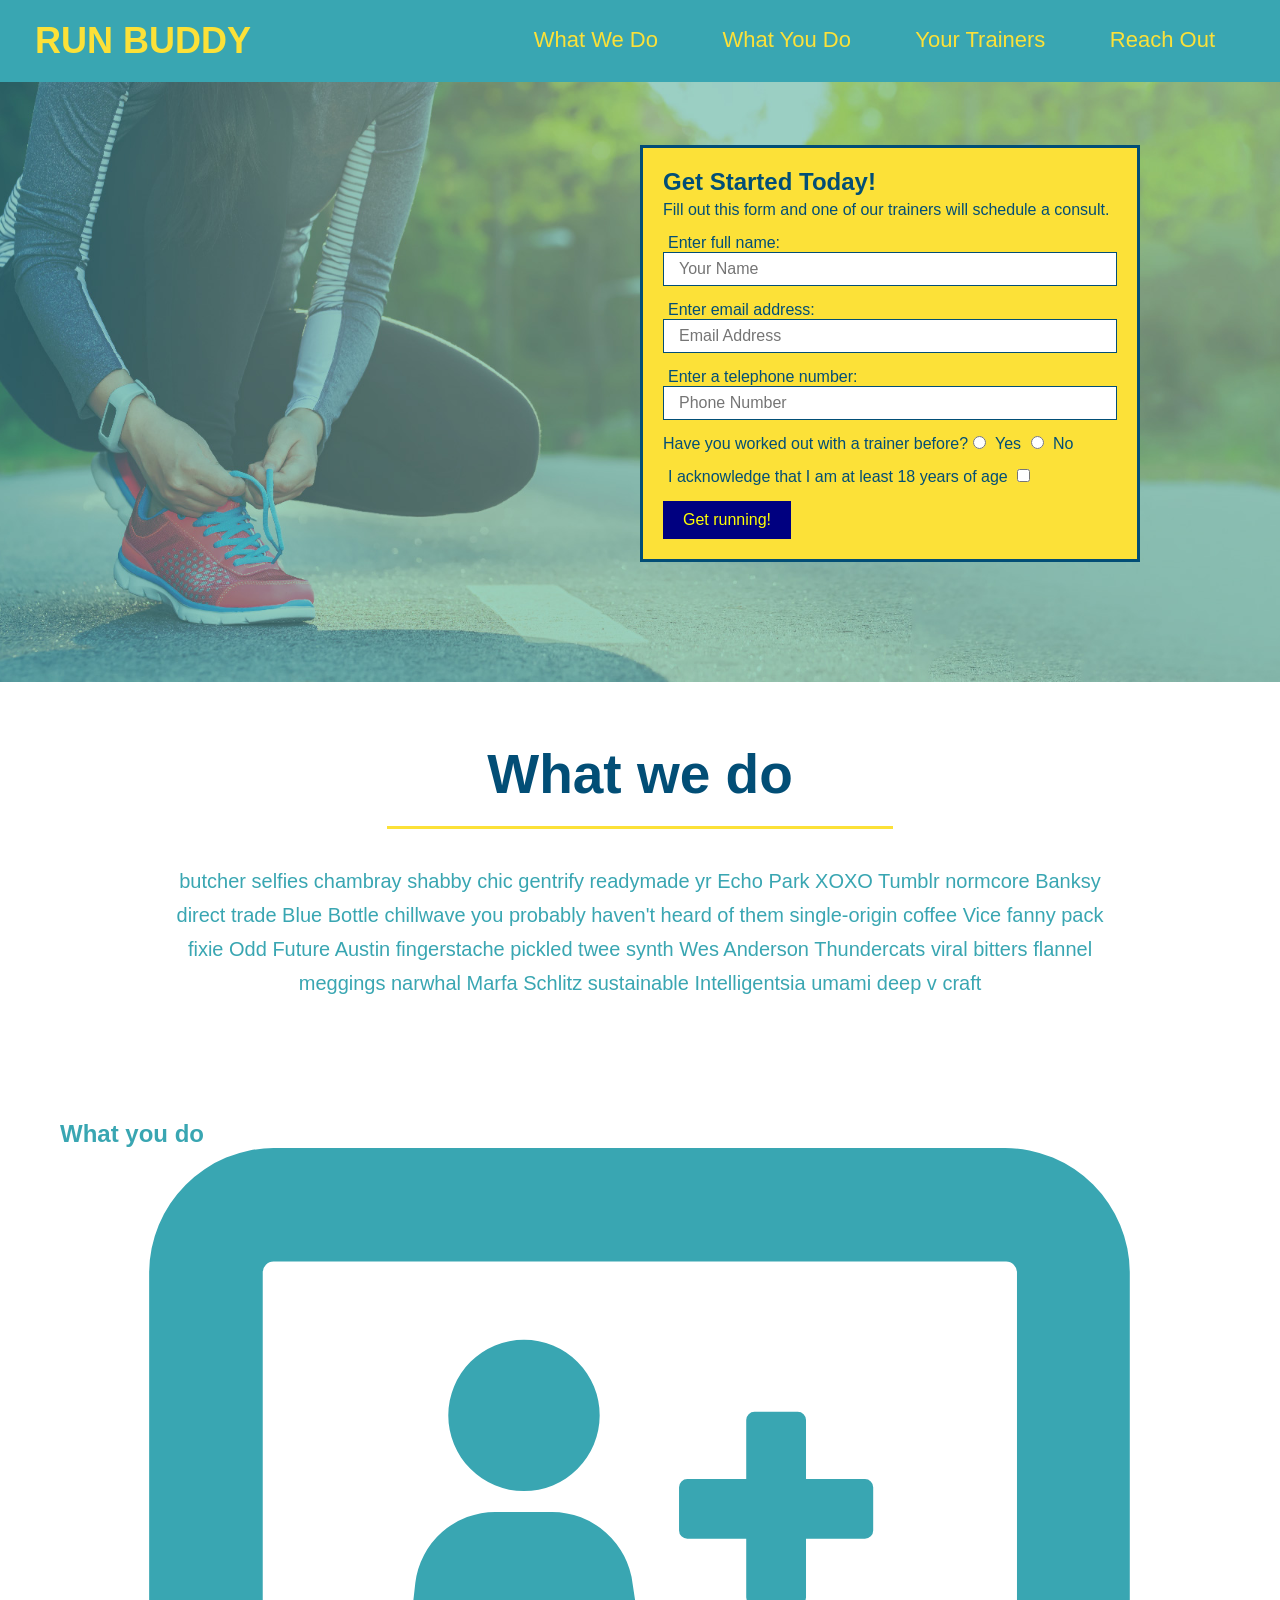
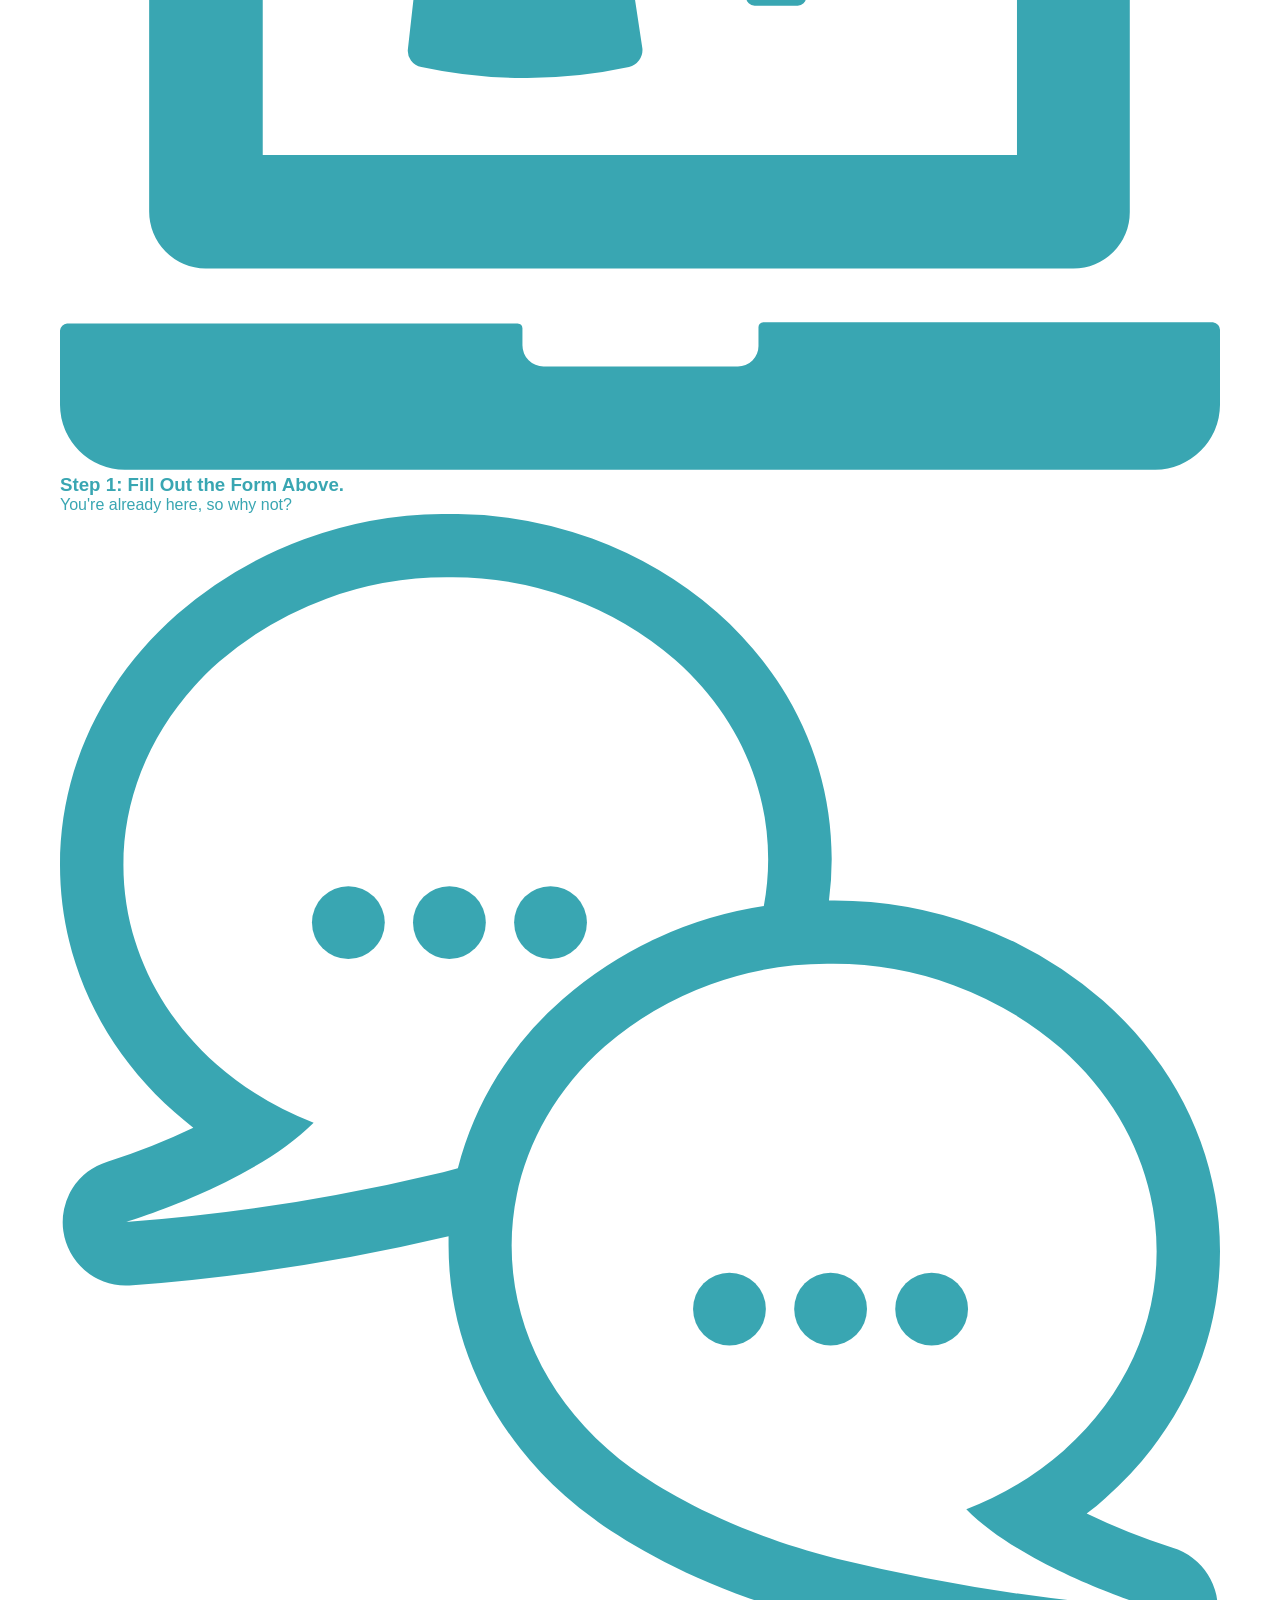
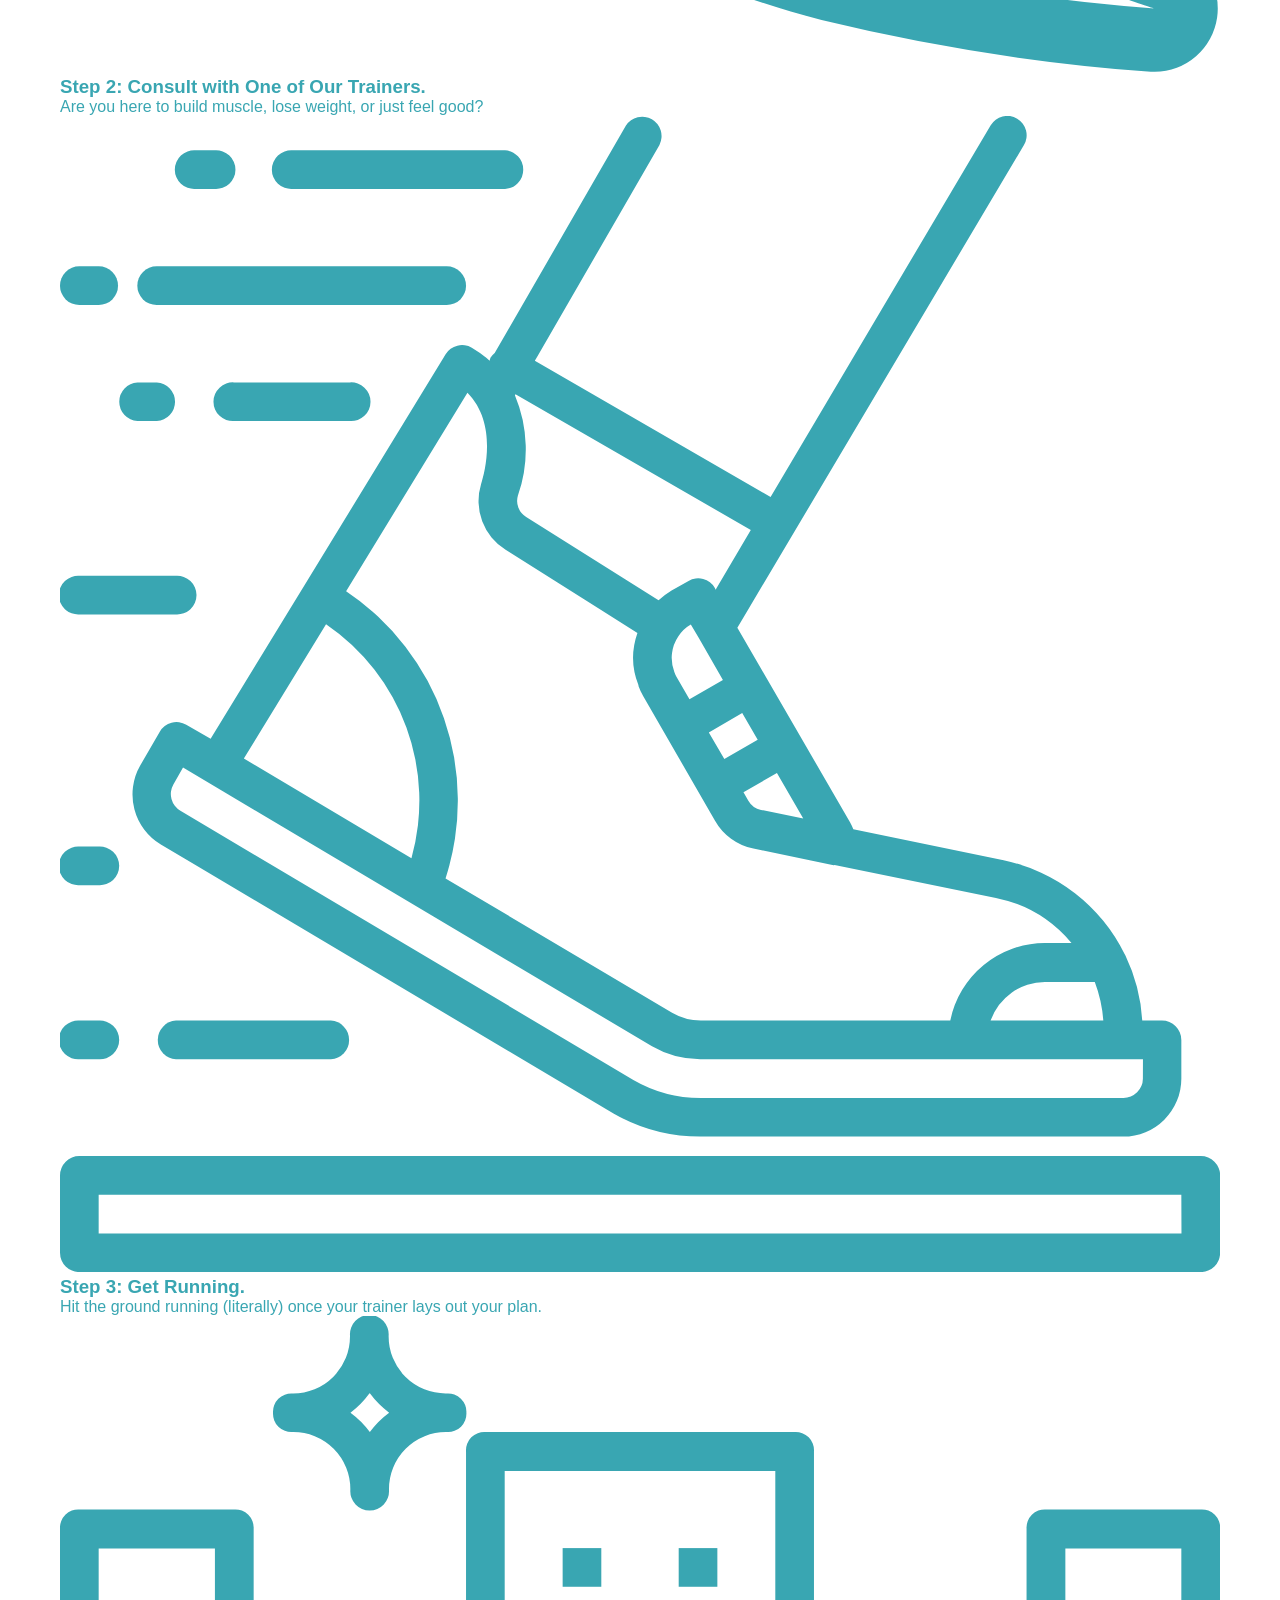
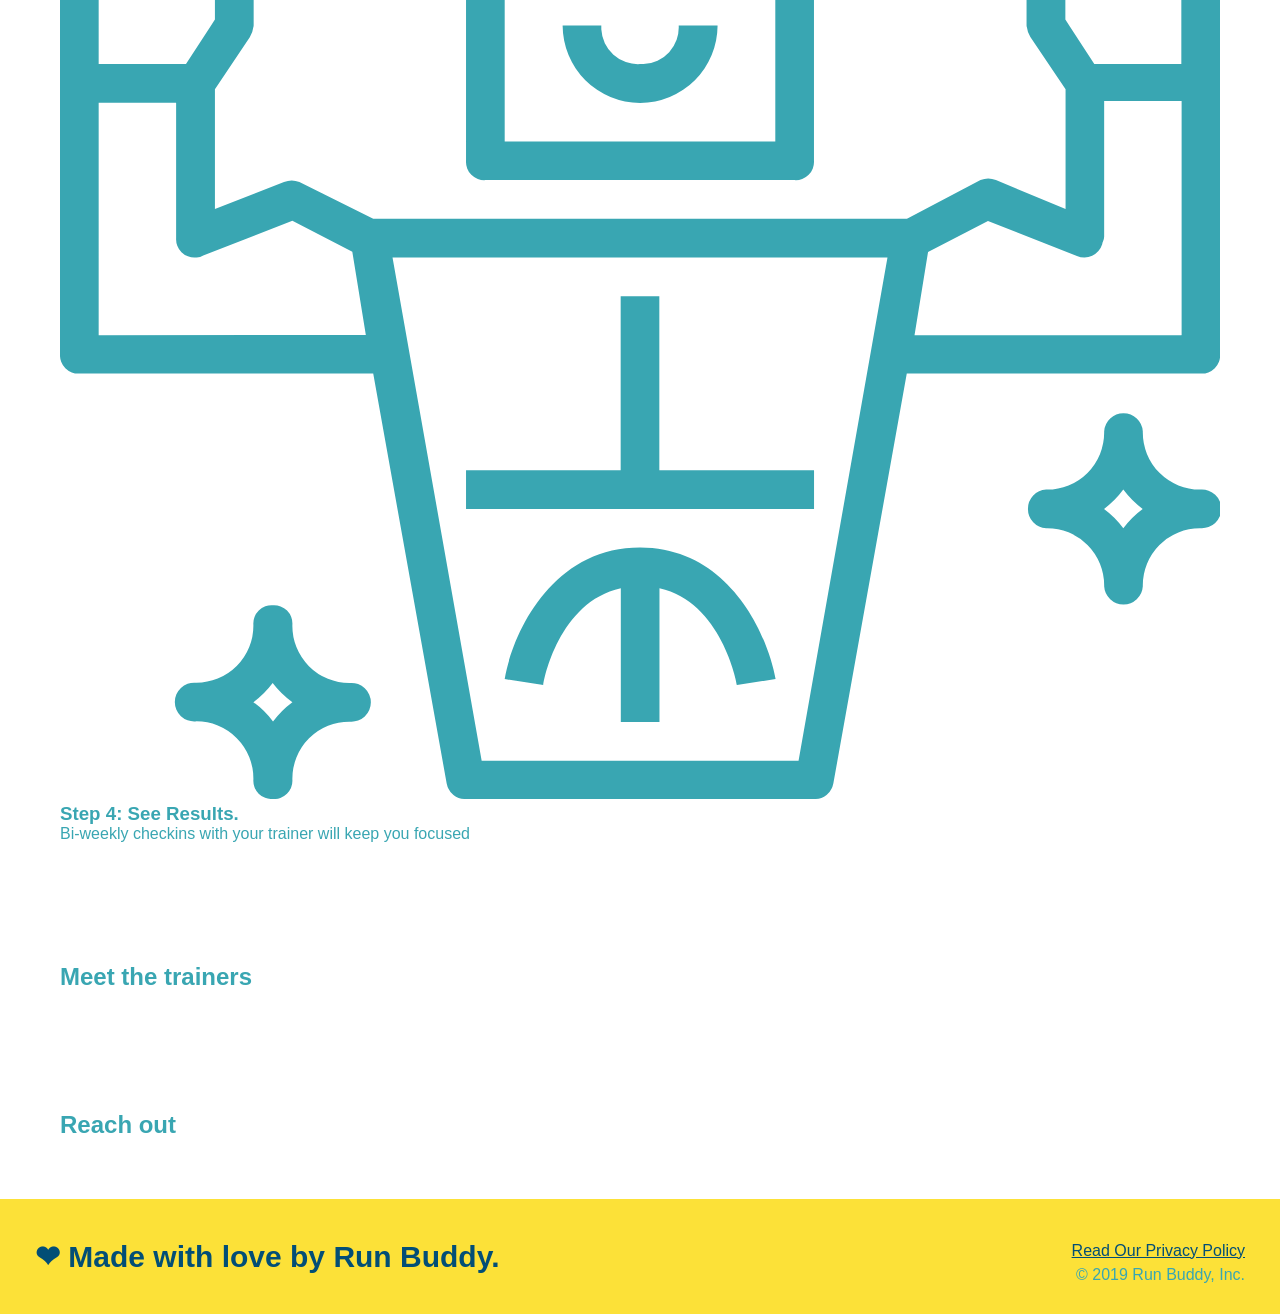
==== index.html @ 1e60fafe "updated what we do" ====
<!DOCTYPE html>
<html lang="en">
    <head>
        <meta charset="UTF-8" />
		<link rel="stylesheet" href="./assets/css/style.css" />
        <title>Run Buddy</title>
    </head>
    <body>
    	<header>
        	<h1>
        		<a href="/">RUN BUDDY</a>
        	</h1>
        	<nav>
        		<!-- Unordered list element -->
				<ul>
					<!-- List item element-->
					<li>
						<a href="#what-we-do">What We Do</a>
					</li>
					<li>
						<a href="#what-you-do">What You Do</a>
					</li>
					<li>
						<a href="#your-trainers">Your Trainers</a>
					</li>
					<li>
						<a href="#reach-out">Reach Out</a>
					</li>
				</ul>
        	</nav>
    	</header>

    	<!-- hero / jumbotron -->
    	<section class="hero">
			<div class="hero-form">
				<h3>Get Started Today!</h3>
				<p>Fill out this form and one of our trainers will schedule a consult.</p>
				<!-- Add form element -->
				<form>
					<label for="name">Enter full name:</label>
					<input 
						type="text" 
						name="name"
						id="name" 
						placeholder="Your Name"
						class="form-input" />

					<label for="email">Enter email address:</label>
					<input 
						type="email" 
						id="email"
						name="email" 
						placeholder="Email Address" 
						class="form-input"/>

					<label for="phone">Enter a telephone number:</label>
					<input 
						type="tel" 
						id="phone"
						name="phone" 
						placeholder="Phone Number" 
						class="form-input" />
					<p>
						Have you worked out with a trainer before?
						<input 
							type="radio"
							name="trainer-confirm"
							id="trainer-yes" />
						
						<label for="trainer-yes">Yes</label>

						<input 
							type="radio"
							name="trainer-confirm"
							id="trainer-no" />
						
						<label for="trainer-no">No</label>
					</p>
					<p>
						<label for="acknowledge">I acknowledge that I am at least 18 years of age</label>
						<input 
							type="checkbox"
							name="age-confirm"
							id="acknowledge" />
					</p>	
					<button type="submit">
						Get running!
					</button>
				</form>
			</div>
    	</section>
		<!--- end hero -->

    	<!-- what we do -->
    	<section id="what-we-do" class="intro">
    		<h2>What we do</h2>
			<p>
				butcher selfies chambray shabby chic gentrify readymade yr Echo Park XOXO Tumblr normcore Banksy direct trade Blue Bottle chillwave you probably haven't heard of them single-origin coffee Vice fanny pack fixie Odd Future Austin fingerstache pickled twee synth Wes Anderson Thundercats viral bitters flannel meggings narwhal Marfa Schlitz sustainable Intelligentsia umami deep v craft
			</p>
    	</section>

    	<!-- what you do -->
    	<section id="what-you-do">
    		<h2>What you do</h2>
			<div>
				<!-- insert this img element -->
				<img src="./assets/images/step-1.svg" alt="" />
				<h3>Step 1: Fill Out the Form Above.</h3>
				<p>You're already here, so why not?</p>
			  </div>
			
			  <div>
				<img src="./assets/images/step-2.svg" alt="" />
				<h3>Step 2: Consult with One of Our Trainers.</h3>
				<p>Are you here to build muscle, lose weight, or just feel good?</p>
			  </div>
			
			  <div>
				<img src="./assets/images/step-3.svg" alt="" />
				<h3>Step 3: Get Running.</h3>
				<p>Hit the ground running (literally) once your trainer lays out your plan.</p>
			  </div>
			
			  <div>
				<img src="./assets/images/step-4.svg" alt="" />
				<h3>Step 4: See Results.</h3>
				<p>Bi-weekly checkins with your trainer will keep you focused</p>
			  </div>
    	</section>

    	<!-- meet the trainers -->
    	<section>
    		<h2>Meet the trainers</h2>
    	</section>

    	<!-- reach out -->
    	<section>
    		<h2>Reach out</h2>
    	</section>

    	<footer>
    		<h2>❤ Made with love by Run Buddy.</h2>

			<div>
				<a href="#">Read Our Privacy Policy</a><br />
				&copy; 2019 Run Buddy, Inc.
			</div>
    	</footer>
    </body>
</html>
---- assets/css/style.css ----
* {
    margin: 0;
    padding: 0;
    box-sizing: border-box;
}

body {
    /* more on this crazy alphanumerical value in a minute! */
    color: #39A6B2;
    font-family: Helvetica, Arial, sans-serif;
}

/* apply style to <header> */
header {
    padding: 20px 35px;
    background-color: #39A6B2;
}

header h1 {
    font-weight: bold;
    font-size: 36px;
    color: #FCE138;
    margin: 0;
    display: inline;
}

header a {
    text-decoration: none;
    color: #FCE138;
}

header nav {
    float: right;
    margin: 7px 0;
}

header nav ul li {
    display: inline;
}

header nav ul li a {
    margin: 0 30px;
    font-weight: lighter;
    font-size: 22px;
}

footer {
    background: #FCE138;
    width: 100%;
    padding: 40px 35px;
}

footer h2 {
    display: inline;
    color: #024e76;
    font-size: 30px;
    margin: 0;   
}

footer div {
    float: right;
    line-height: 1.5;
    text-align: right;
}

footer a {
    color: #024E76;
}

section {
    padding: 60px;
}

/* hero style start */
.hero {
    background-image: url("../images/hero-bg.jpg");
    height: 600px;
    background-size: cover;
    background-position: center;
    position: relative;
}
/* hero style end */

.hero-form {
    color: #024E76;
    background-color: #FCE138;
    padding: 20px;
    width: 500px;
    border: solid 3px #024E76;
    position: absolute;
    bottom: 120px;
    right: 140px;
}

.hero-form h3 {
    margin: 0;
    font-size: 24px;
}

.hero-form p {
    margin: 5px 0 15px 0;
}

.form-input {
    border: 1px solid #024e76;
    display: block;
    padding: 7px 15px;
    font-size: 16px;
    color: #024e76;
    width: 100%;
    margin-bottom: 15px;
  }

  .hero-form label {
      margin: 0 5px;
  }

  .hero-form button {
      background-color: navy;
      color: yellow;
      border: none;
      padding: 10px 20px;
      font-size: 16px;
  }

  .intro {
      text-align: center;
  }

  .intro h2 {
      font-size:55px;
      color: #024E76;
      margin-bottom: 35px;
      padding: 0 100px 20px 100px;
      border-bottom: 3px solid;
      border-color: #FCE138;
      /* add this alongside your other declaration */
      display: inline-block;
  }

  .intro p {
      line-height: 1.7;
      color: #39A6B2;
      width: 80%;
      font-size: 20px;
      margin: 0 auto;
  }
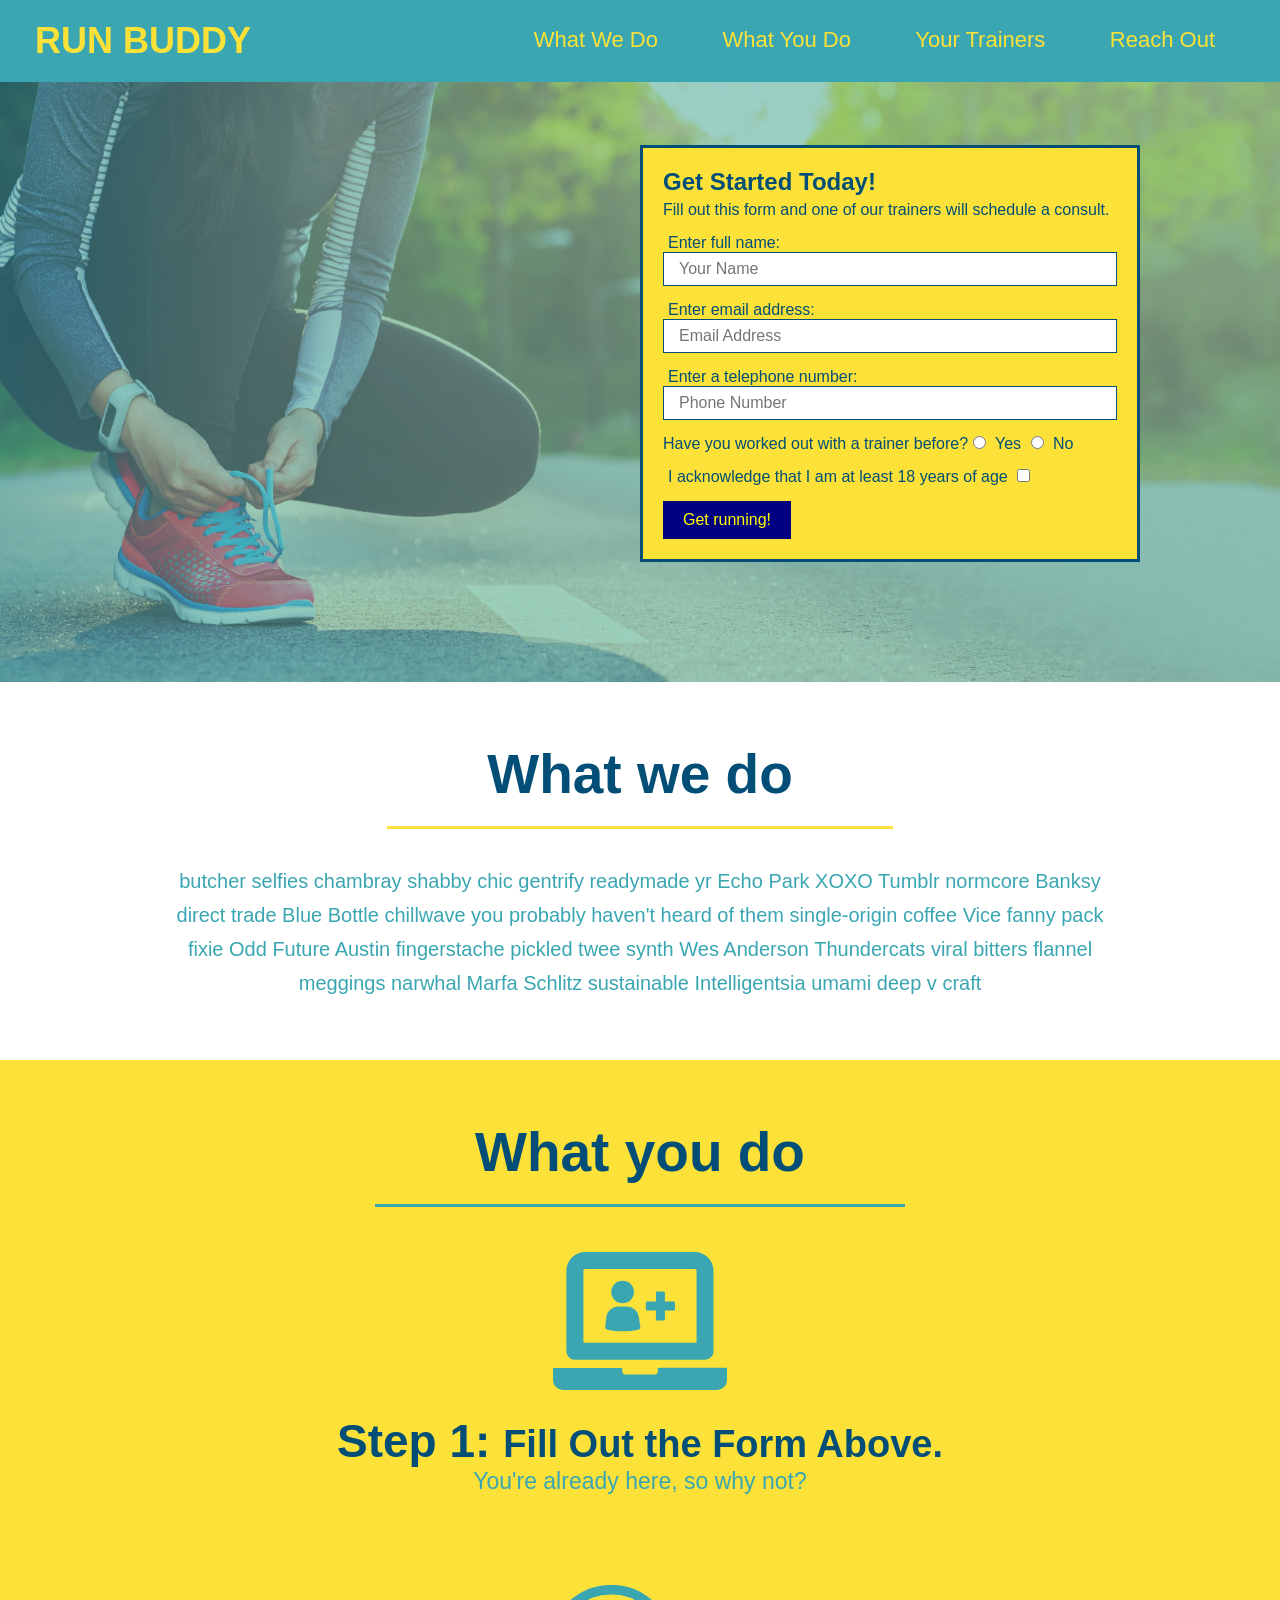
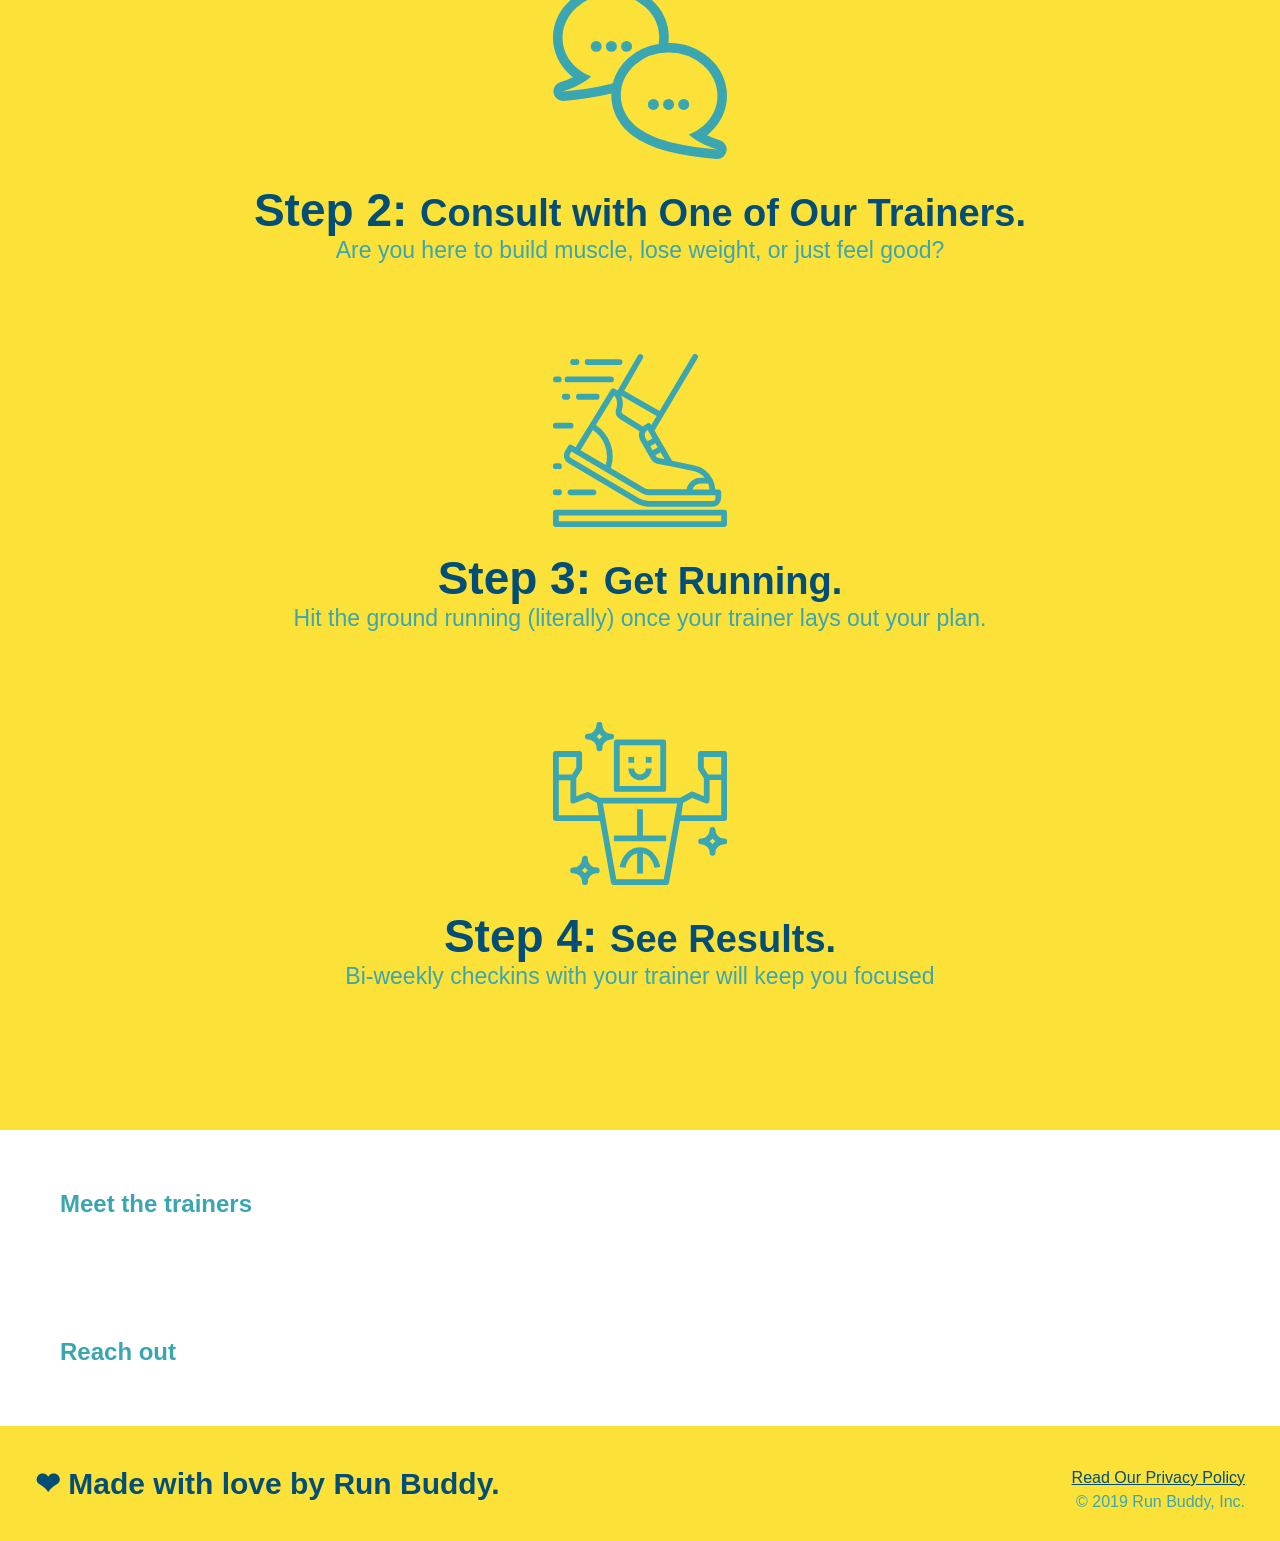
==== commit 861b3437: "updated what you do" ====
--- a/index.html
+++ b/index.html
@@ -93,37 +93,37 @@
 
     	<!-- what we do -->
     	<section id="what-we-do" class="intro">
-    		<h2>What we do</h2>
+    		<h2 class="section-title primary-border">What we do</h2>
 			<p>
 				butcher selfies chambray shabby chic gentrify readymade yr Echo Park XOXO Tumblr normcore Banksy direct trade Blue Bottle chillwave you probably haven't heard of them single-origin coffee Vice fanny pack fixie Odd Future Austin fingerstache pickled twee synth Wes Anderson Thundercats viral bitters flannel meggings narwhal Marfa Schlitz sustainable Intelligentsia umami deep v craft
 			</p>
     	</section>
 
     	<!-- what you do -->
-    	<section id="what-you-do">
-    		<h2>What you do</h2>
+    	<section id="what-you-do" class="steps">
+    		<h2 class="section-title secondary-border">What you do</h2>
 			<div>
 				<!-- insert this img element -->
 				<img src="./assets/images/step-1.svg" alt="" />
-				<h3>Step 1: Fill Out the Form Above.</h3>
+				<h3>Step 1: <span>Fill Out the Form Above.</span></h3>
 				<p>You're already here, so why not?</p>
 			  </div>
 			
 			  <div>
 				<img src="./assets/images/step-2.svg" alt="" />
-				<h3>Step 2: Consult with One of Our Trainers.</h3>
+				<h3>Step 2: <span>Consult with One of Our Trainers.</span></h3>
 				<p>Are you here to build muscle, lose weight, or just feel good?</p>
 			  </div>
 			
 			  <div>
 				<img src="./assets/images/step-3.svg" alt="" />
-				<h3>Step 3: Get Running.</h3>
+				<h3>Step 3: <span>Get Running.</span></h3>
 				<p>Hit the ground running (literally) once your trainer lays out your plan.</p>
 			  </div>
 			
 			  <div>
 				<img src="./assets/images/step-4.svg" alt="" />
-				<h3>Step 4: See Results.</h3>
+				<h3>Step 4: <span>See Results.</span></h3>
 				<p>Bi-weekly checkins with your trainer will keep you focused</p>
 			  </div>
     	</section>
--- a/assets/css/style.css
+++ b/assets/css/style.css
@@ -109,39 +109,74 @@
     color: #024e76;
     width: 100%;
     margin-bottom: 15px;
-  }
+}
 
-  .hero-form label {
-      margin: 0 5px;
-  }
+.hero-form label {
+    margin: 0 5px;
+}
 
-  .hero-form button {
-      background-color: navy;
-      color: yellow;
-      border: none;
-      padding: 10px 20px;
-      font-size: 16px;
-  }
+.hero-form button {
+    background-color: navy;
+    color: yellow;
+    border: none;
+    padding: 10px 20px;
+    font-size: 16px;
+}
 
-  .intro {
-      text-align: center;
-  }
+.intro {
+    text-align: center;
+}
 
-  .intro h2 {
-      font-size:55px;
-      color: #024E76;
-      margin-bottom: 35px;
-      padding: 0 100px 20px 100px;
-      border-bottom: 3px solid;
-      border-color: #FCE138;
-      /* add this alongside your other declaration */
-      display: inline-block;
-  }
+.intro p {
+    line-height: 1.7;
+    color: #39A6B2;
+    width: 80%;
+    font-size: 20px;
+    margin: 0 auto;
+}
 
-  .intro p {
-      line-height: 1.7;
-      color: #39A6B2;
-      width: 80%;
-      font-size: 20px;
-      margin: 0 auto;
-  }+.steps {
+    text-align: center;
+    background: #FCE138;
+}
+
+.section-title {
+    font-size: 55px;
+    color: #024e76;
+    margin-bottom: 35px;
+    padding: 0 100px 20px 100px;
+    display: inline-block;
+    border-bottom: 3px solid;
+}
+  
+.primary-border {
+    border-color: #fce138;
+}
+  
+.secondary-border {
+    border-color: #39a6b2;
+}
+
+.steps div {
+    margin-bottom: 80px;
+}
+  
+.steps img {
+    width: 15%;
+    margin: 10px 0;
+}
+  
+.steps h3 {
+    color: #024e76;
+    font-size: 46px;
+    margin-top: 10px;
+}
+  
+.steps p {
+    color: #39a6b2;
+    font-size: 23px;
+}
+
+.steps span {
+    font-size: 38px;
+}
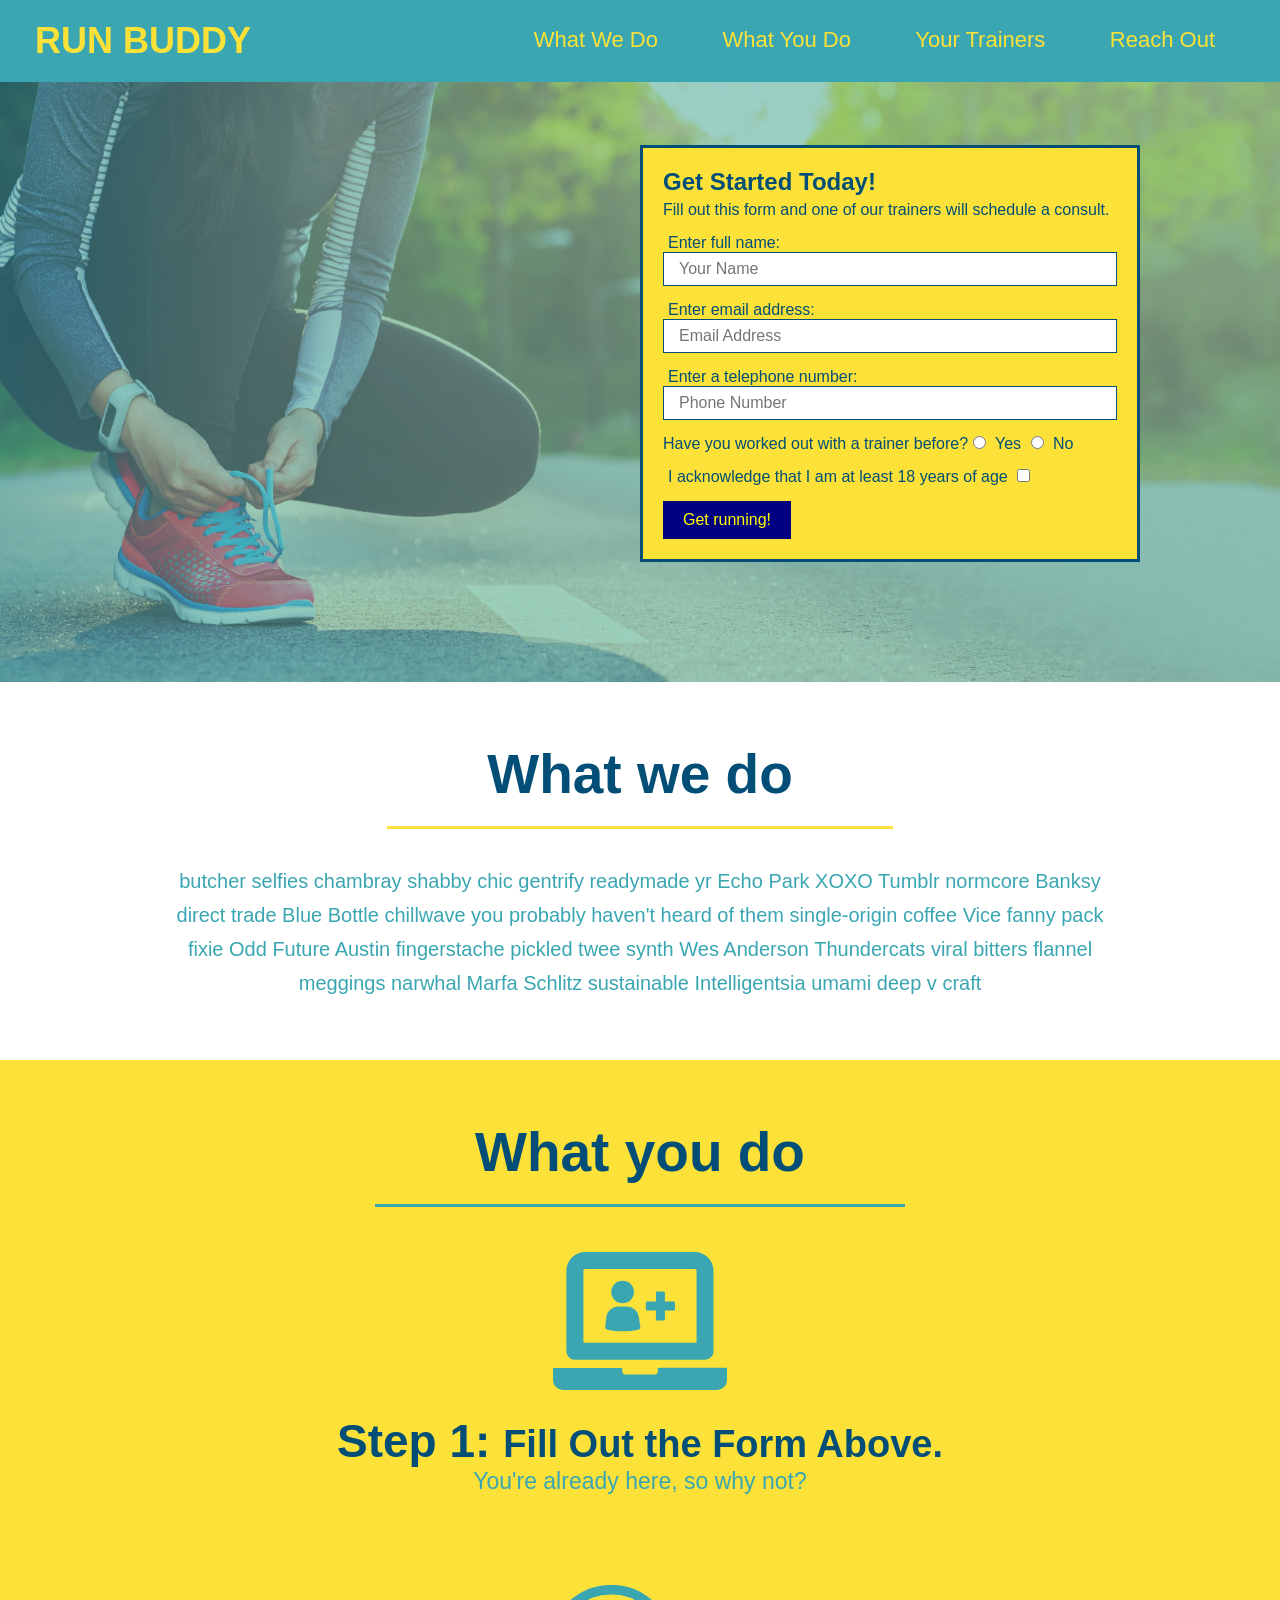
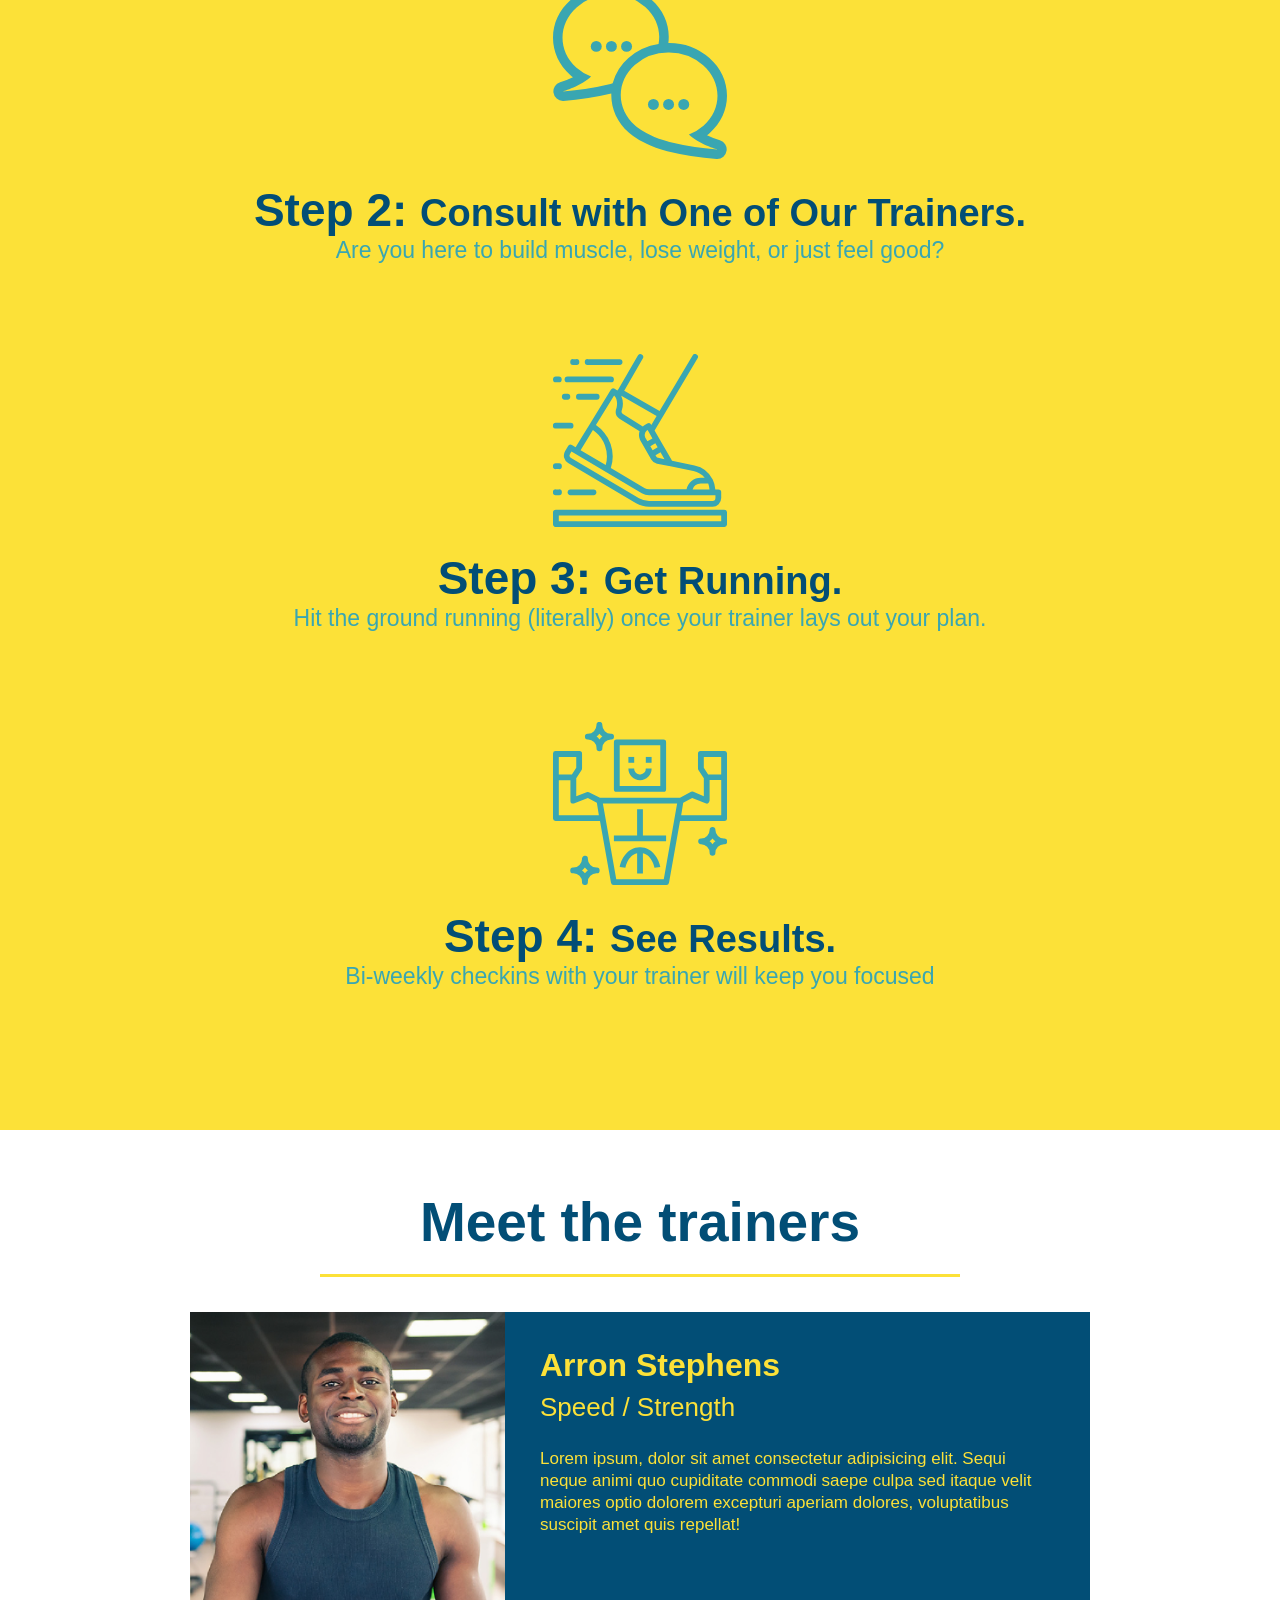
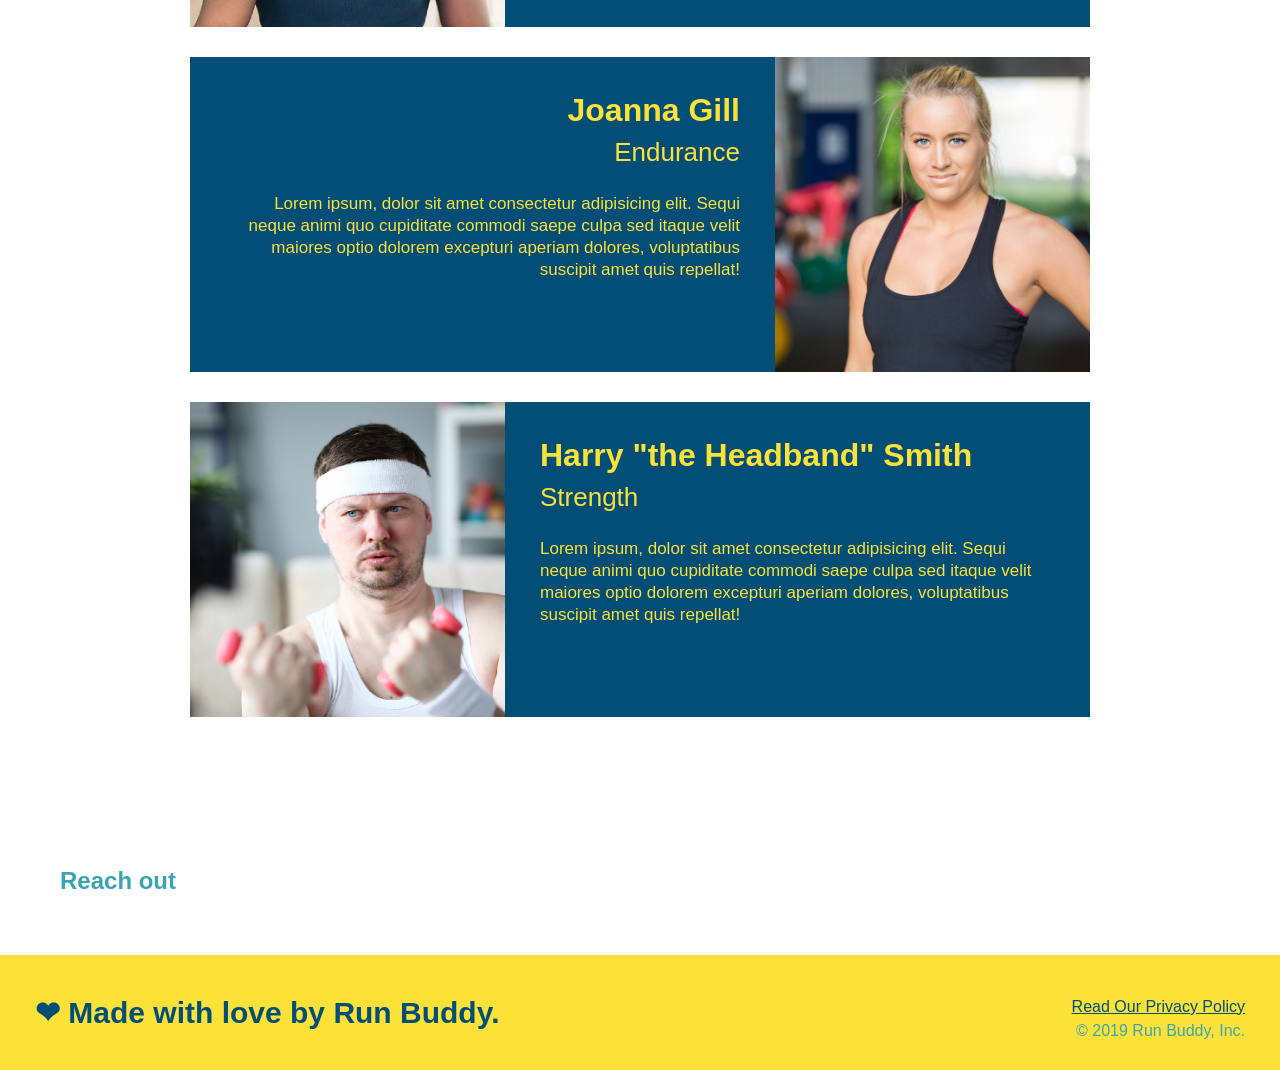
==== commit 417a5fae: "updated trainers" ====
--- a/index.html
+++ b/index.html
@@ -129,9 +129,46 @@
     	</section>
 
     	<!-- meet the trainers -->
-    	<section>
-    		<h2>Meet the trainers</h2>
-    	</section>
+    	<section id="your-trainers" class="trainers">
+    		<h2 class="section-title primary-border">Meet the trainers</h2>
+			<article class="trainer">
+				<img src="./assets/images/trainer-1.jpg" alt="Arron Stephens in his workout clothes, ready to pump iron" />
+				<div class="trainer-bio text-left">
+				  <h3>Arron Stephens</h3>
+				  <h4>Speed / Strength</h4>
+				  <p>
+					Lorem ipsum, dolor sit amet consectetur adipisicing elit. Sequi neque animi quo cupiditate commodi saepe culpa sed
+					itaque velit maiores optio dolorem excepturi aperiam dolores, voluptatibus suscipit amet quis repellat!
+				  </p>
+				</div>
+			</article>
+
+			<!-- second trainer bio -->
+			<article class="trainer">
+				<div class="trainer-bio text-right">
+				<h3>Joanna Gill</h3>
+				<h4>Endurance</h4>
+				<p>
+					Lorem ipsum, dolor sit amet consectetur adipisicing elit. Sequi neque animi quo cupiditate commodi saepe culpa sed
+					itaque velit maiores optio dolorem excepturi aperiam dolores, voluptatibus suscipit amet quis repellat!
+				</p>
+				</div>
+				<img src="./assets/images/trainer-2.jpg" alt="Joanna Gill cooling off after a workout" />
+			</article>
+			
+			<!-- third trainer bio -->
+			<article class="trainer">
+				<img src="./assets/images/trainer-3.jpg" alt="Harry Smith wearing a headband and lifting comically small pink weights" />
+				<div class="trainer-bio text-left">
+				<h3>Harry "the Headband" Smith</h3>
+				<h4>Strength</h4>
+				<p>
+					Lorem ipsum, dolor sit amet consectetur adipisicing elit. Sequi neque animi quo cupiditate commodi saepe culpa sed
+					itaque velit maiores optio dolorem excepturi aperiam dolores, voluptatibus suscipit amet quis repellat!
+				</p>
+				</div>
+			</article>			  
+		</section>
 
     	<!-- reach out -->
     	<section>
--- a/assets/css/style.css
+++ b/assets/css/style.css
@@ -179,4 +179,51 @@
 
 .steps span {
     font-size: 38px;
+}
+
+.trainers {
+    text-align: center;
+}
+
+.trainer {
+    width: 900px;
+    margin: 0 auto 30px auto;
+    background: #024e76;
+    color: #fce138;
+    overflow: auto;
+}
+
+.trainer img {
+    width: 35%;
+    float: left;
+}
+  
+.trainer-bio {
+    padding: 35px;
+    float: left;
+    width: 65%;
+}
+
+.text-left {
+    text-align: left;
+}
+  
+.text-right {
+    text-align: right;
+}
+
+.trainer-bio h3 {
+    font-size: 32px;
+    margin-bottom: 8px;
+}
+  
+.trainer-bio h4 {
+    font-weight: lighter;
+    font-size: 26px;
+    margin-bottom: 25px;
+}
+  
+.trainer-bio p {
+    font-size: 17px;
+    line-height: 1.3;
 }
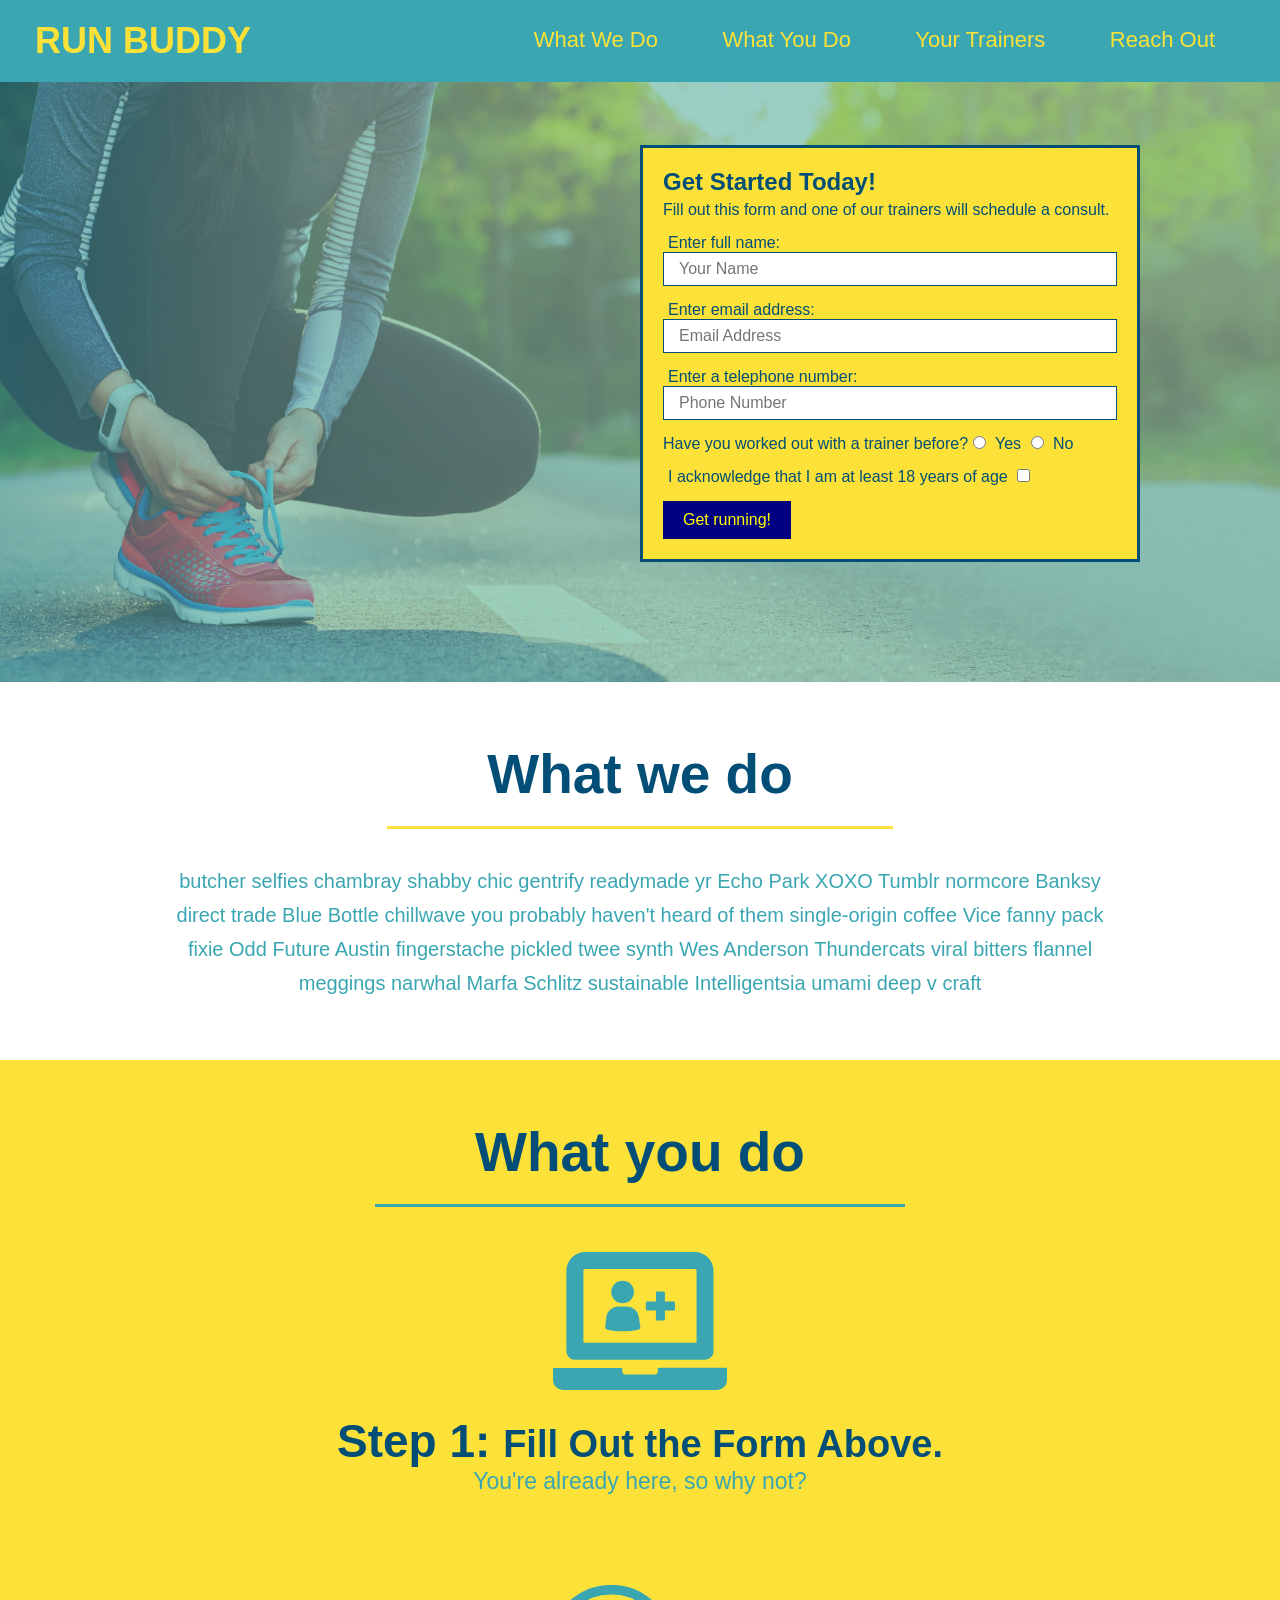
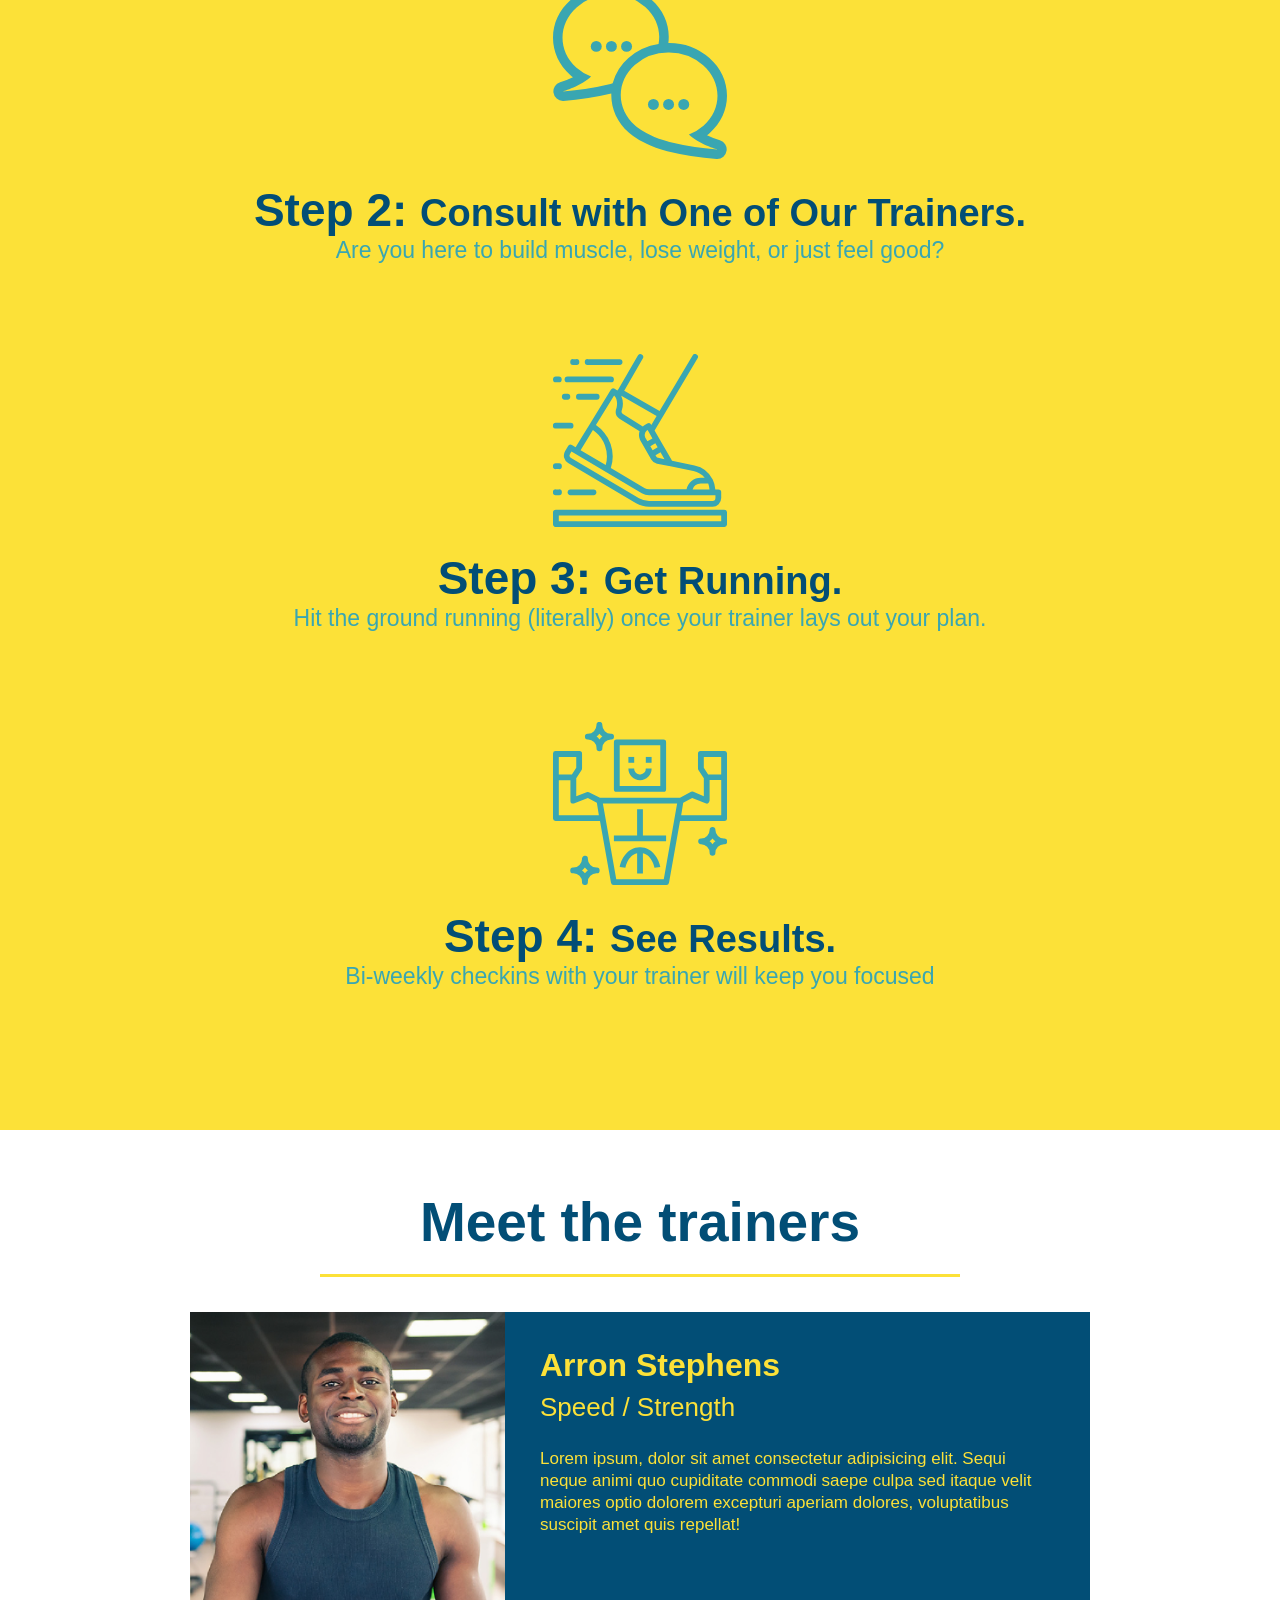
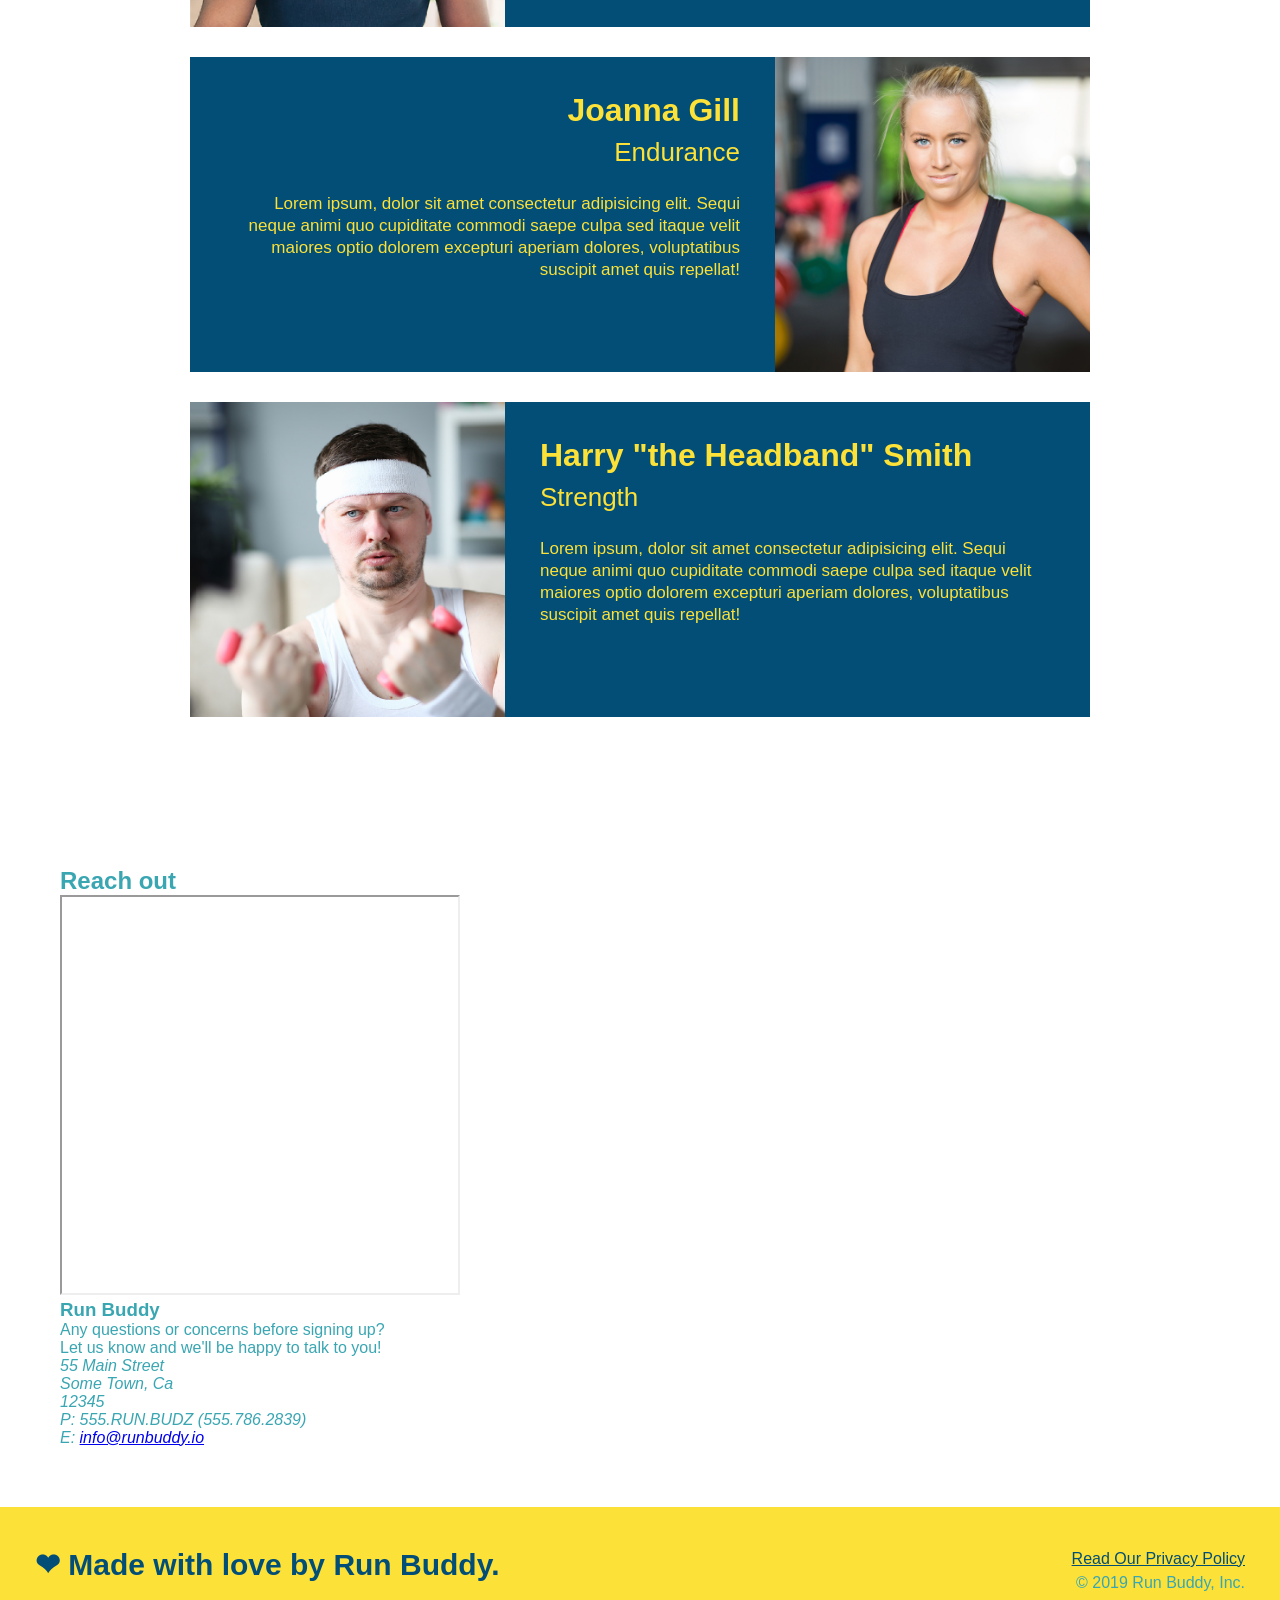
==== commit d9be1698: "updated reach out" ====
--- a/index.html
+++ b/index.html
@@ -173,6 +173,32 @@
     	<!-- reach out -->
     	<section>
     		<h2>Reach out</h2>
+			<div class="contact-info">
+				<iframe 
+					src="https://www.google.com/maps/embed?pb=!1m18!1m12!1m3!1d2859.6175436790923!2d-88.48235068348073!3d44.2149428239402!2m3!1f0!2f0!3f0!3m2!1i1024!2i768!4f13.1!3m3!1m2!1s0x8803c78a16f2bbb7%3A0x61cc09185ed1515a!2s1337%20Fieldstone%20Ct%2C%20Neenah%2C%20WI%2054956!5e0!3m2!1sen!2sus!4v1628048218391!5m2!1sen!2sus" 
+					width="400" 
+					height="400" 
+					style="border:1;" 
+					allowfullscreen="" 
+					loading="lazy">
+				</iframe>
+
+				<div>
+					<h3>Run Buddy</h3>
+					<p>
+					  Any questions or concerns before signing up?
+					  <br />
+					  Let us know and we'll be happy to talk to you!
+					</p>
+					<address>
+						55 Main Street <br/>
+						Some Town, Ca <br/>
+						12345<br />
+						P: 555.RUN.BUDZ (555.786.2839)<br/>
+						E: <a href="mailto:info@runbuddy.io">info@runbuddy.io</a>
+					  </address>					
+				  </div>
+			</div>
     	</section>
 
     	<footer>
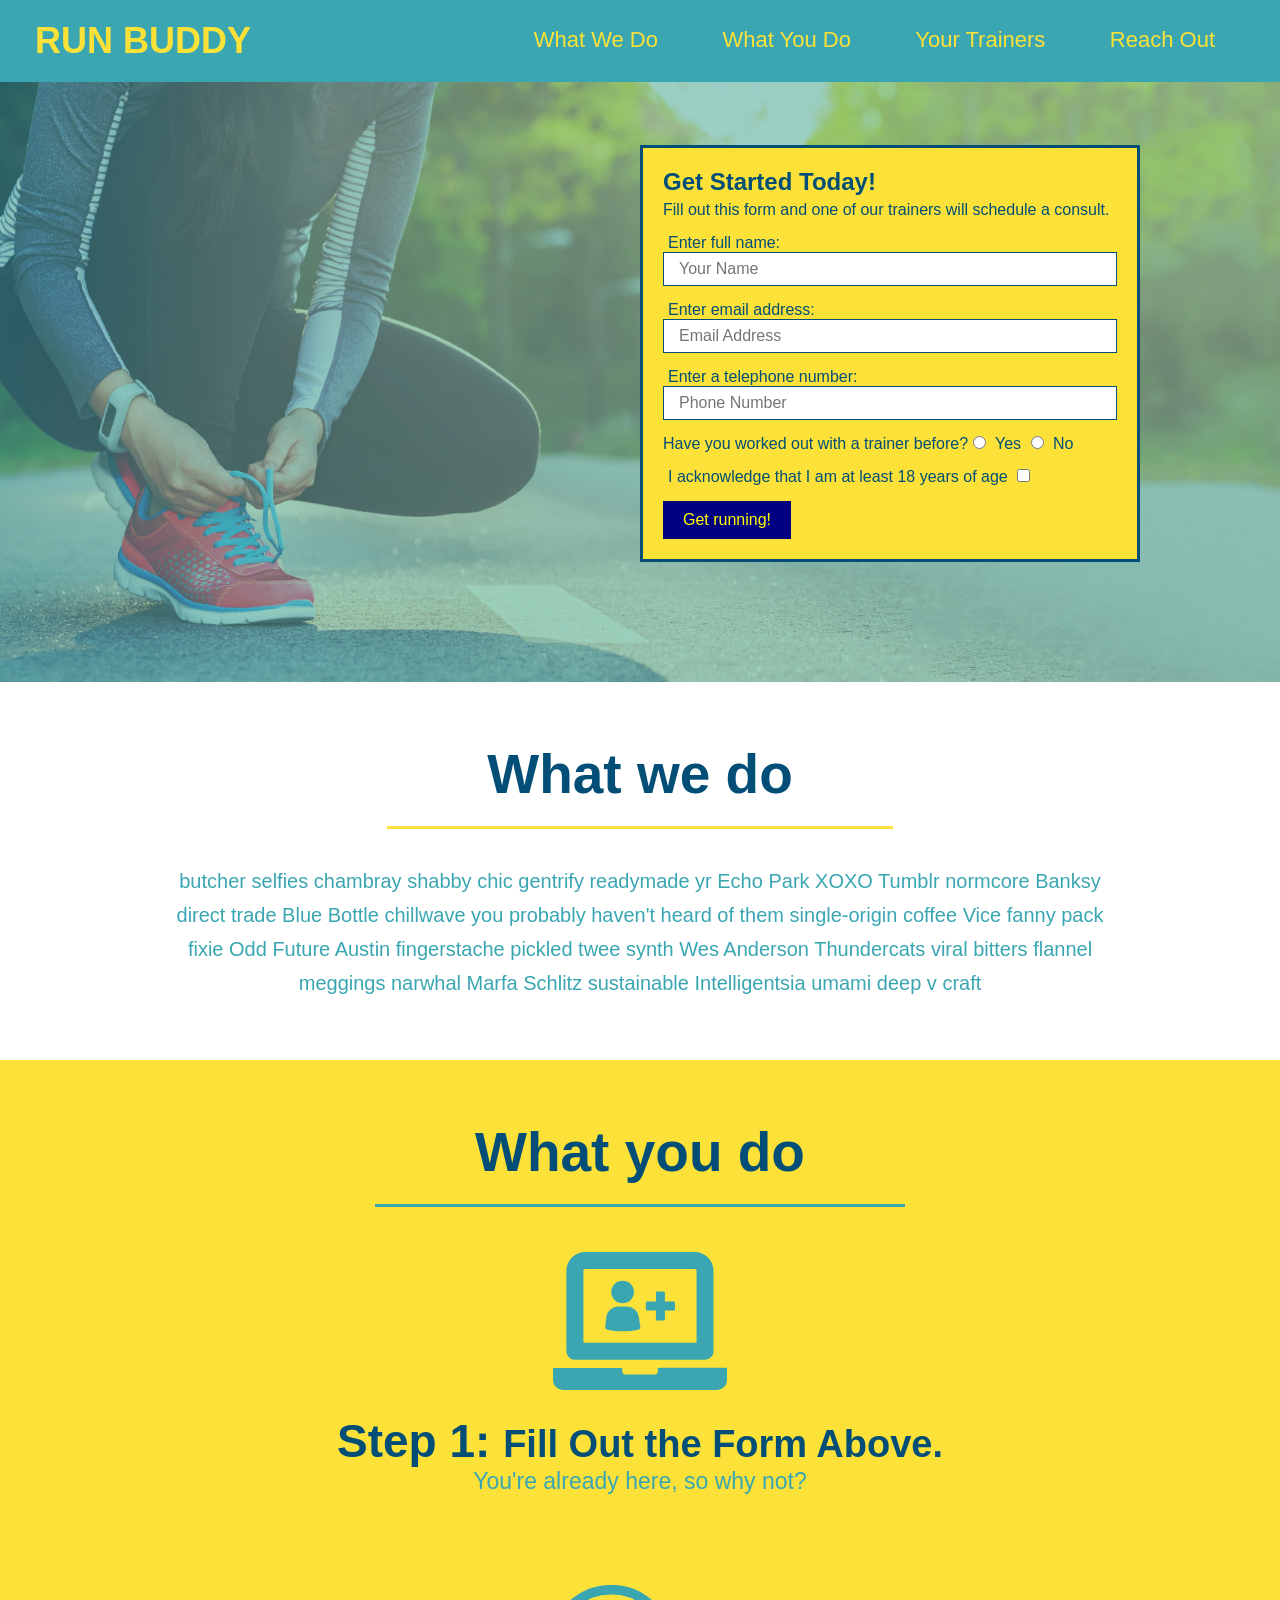
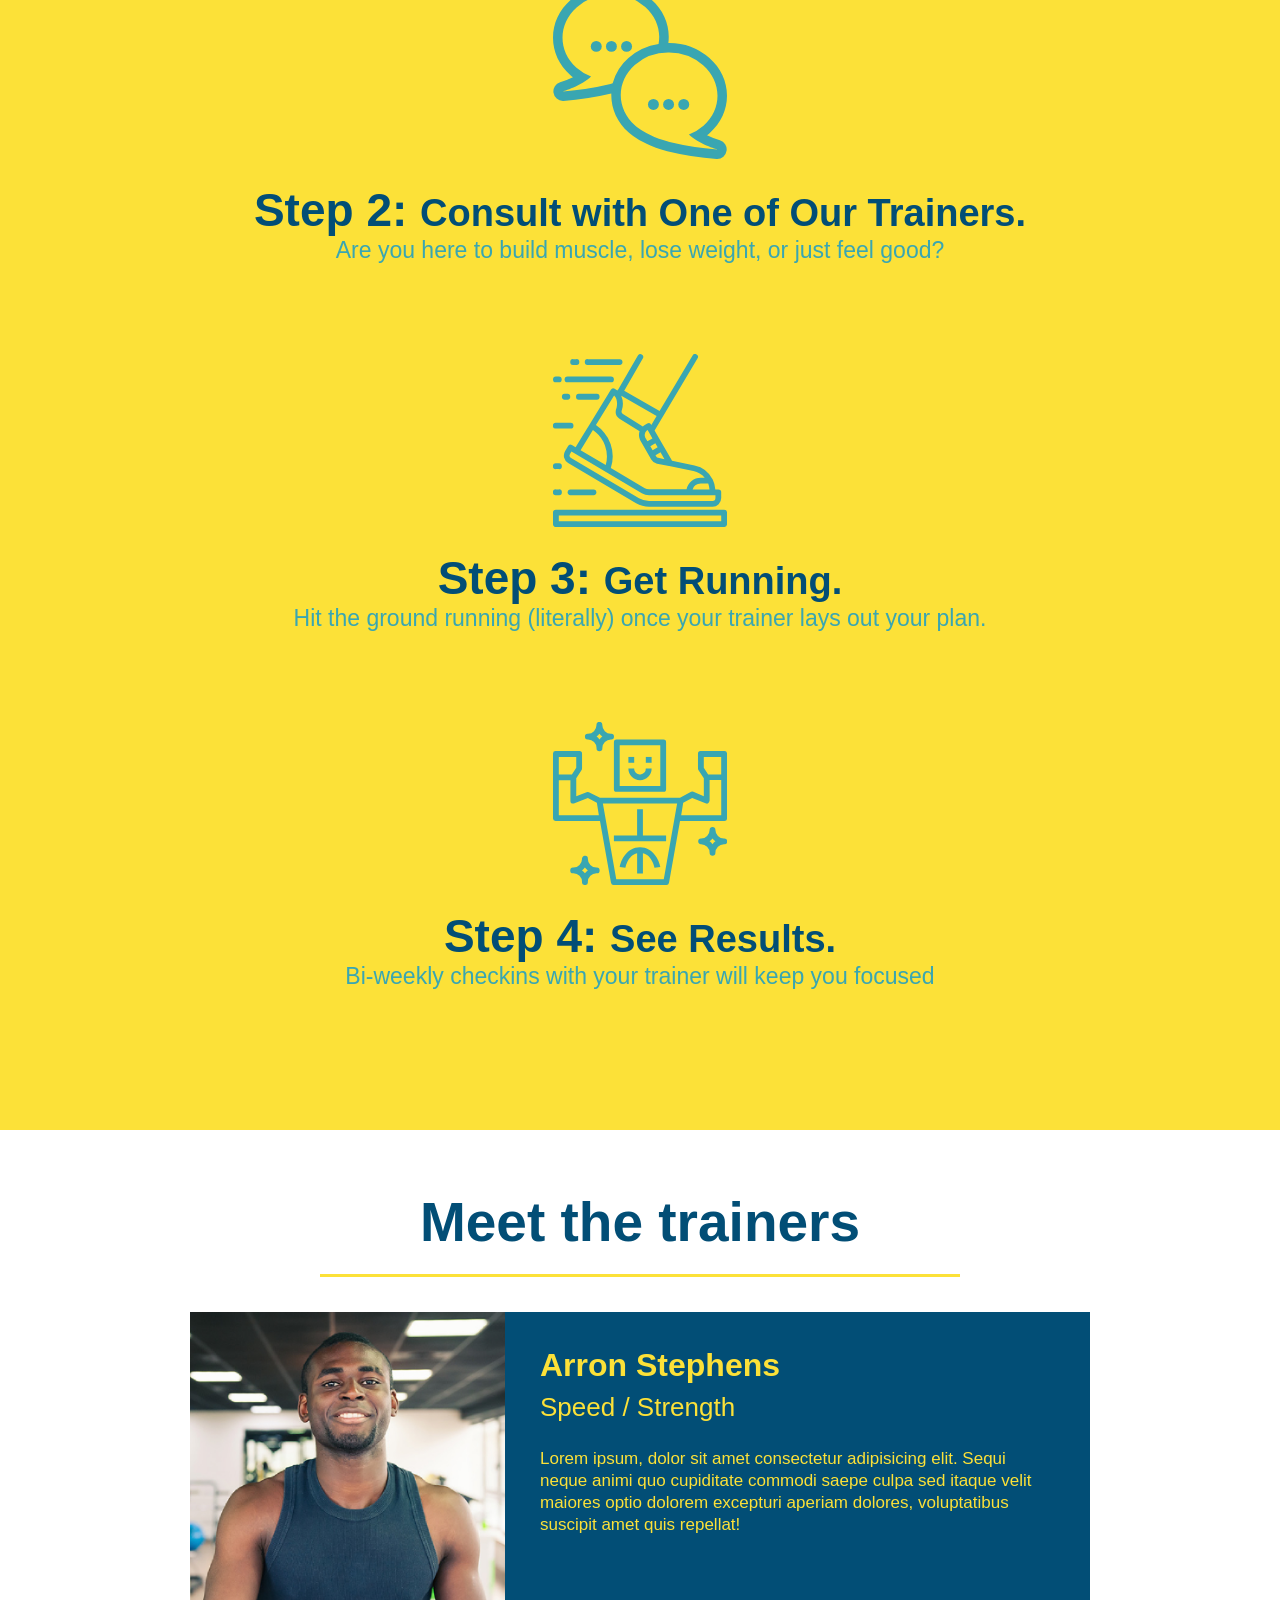
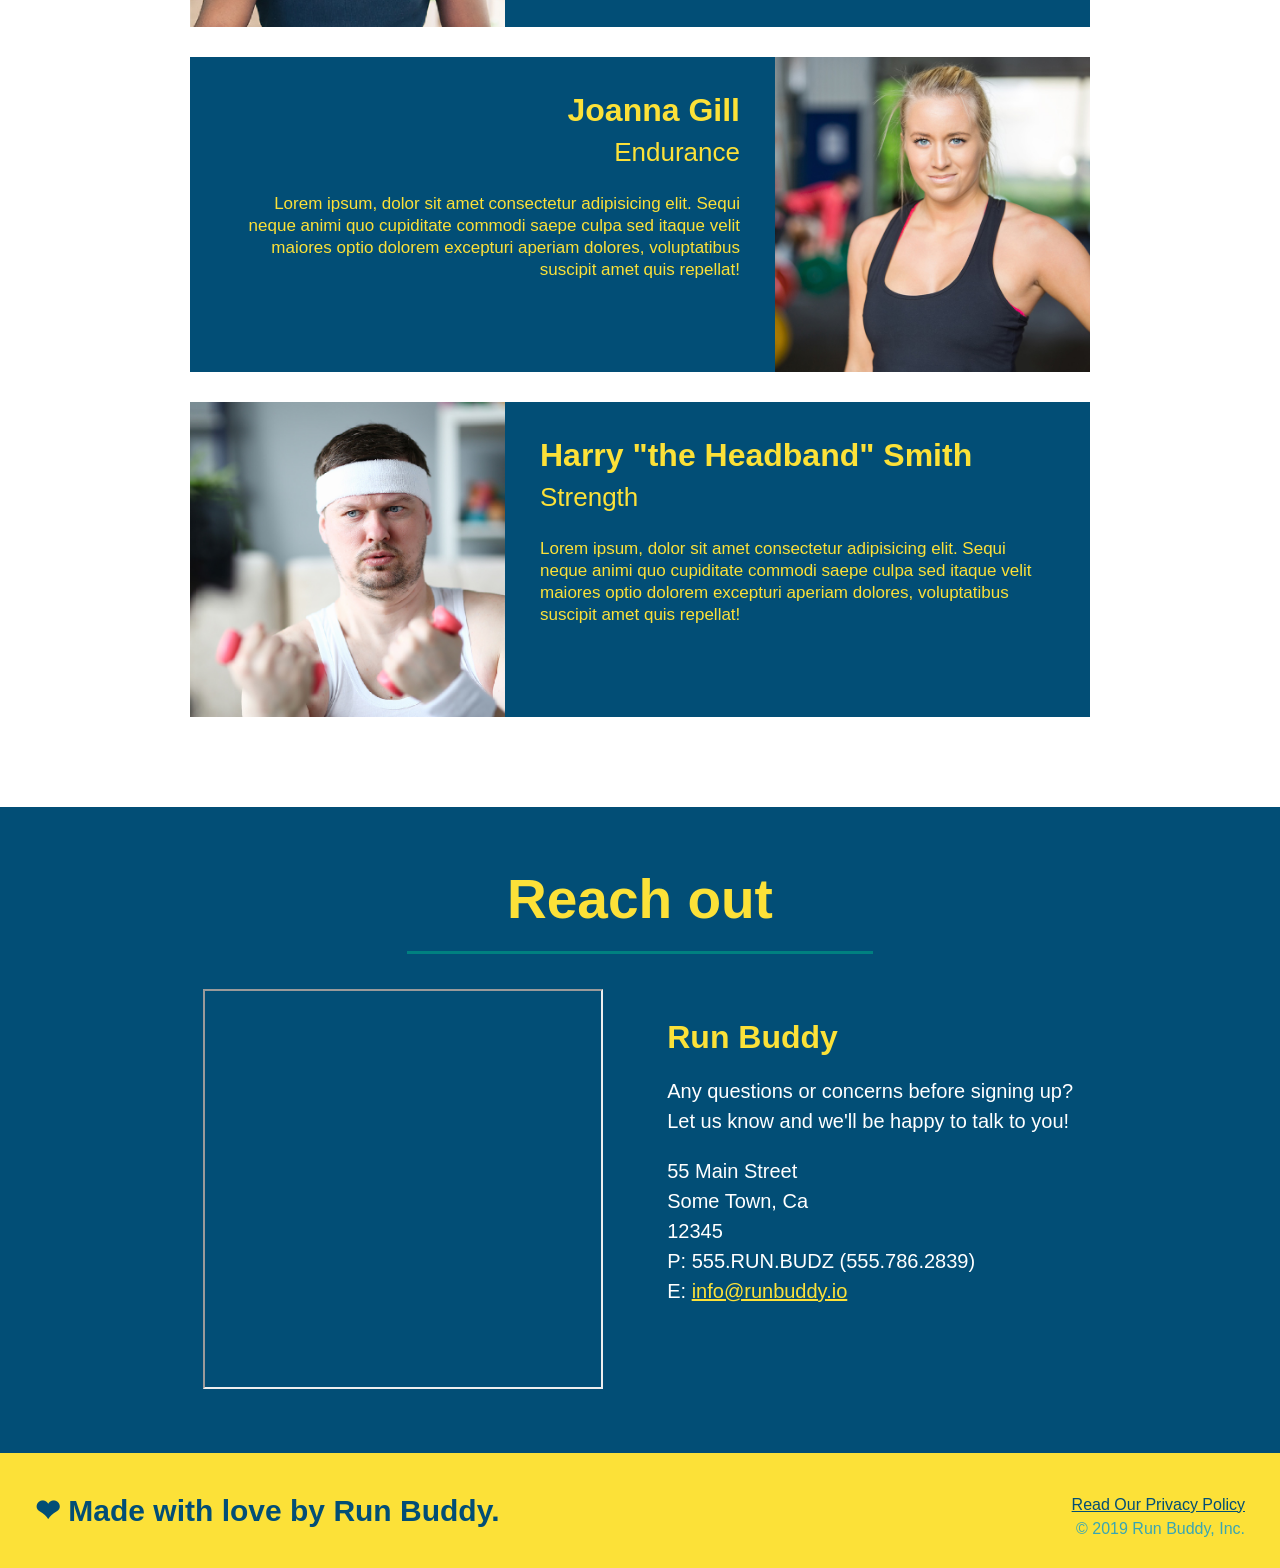
==== commit 16d2913e: "updated reach out" ====
--- a/index.html
+++ b/index.html
@@ -171,8 +171,8 @@
 		</section>
 
     	<!-- reach out -->
-    	<section>
-    		<h2>Reach out</h2>
+    	<section id="reach-out" class="contact">
+    		<h2 class="section-title seconary-border">Reach out</h2>
 			<div class="contact-info">
 				<iframe 
 					src="https://www.google.com/maps/embed?pb=!1m18!1m12!1m3!1d2859.6175436790923!2d-88.48235068348073!3d44.2149428239402!2m3!1f0!2f0!3f0!3m2!1i1024!2i768!4f13.1!3m3!1m2!1s0x8803c78a16f2bbb7%3A0x61cc09185ed1515a!2s1337%20Fieldstone%20Ct%2C%20Neenah%2C%20WI%2054956!5e0!3m2!1sen!2sus!4v1628048218391!5m2!1sen!2sus" 
--- a/assets/css/style.css
+++ b/assets/css/style.css
@@ -226,4 +226,45 @@
 .trainer-bio p {
     font-size: 17px;
     line-height: 1.3;
+}
+
+.contact {
+    background-color: #024E76;
+    text-align: center;
+}
+
+.contact h2 {
+    color: #FCE138;
+    text-align: center;
+    border-bottom-color: teal;
+}
+
+.contact-info iframe {
+    width: 400px;
+    height: 400px;
+}
+
+.contact-info div {
+    width: 410px;
+    display: inline-block;
+    vertical-align: top;
+    text-align: left;
+    margin: 30px 0 0 60px;
+    color: white;
+}
+
+.contact-info h3 {
+    color: #fce138;
+    font-size: 32px;
+}
+  
+.contact-info p, .contact-info address {
+    margin: 20px 0;
+    line-height: 1.5;
+    font-size: 20px;
+    font-style: normal;
+}
+  
+.contact-info a {
+    color: #fce138;
 }
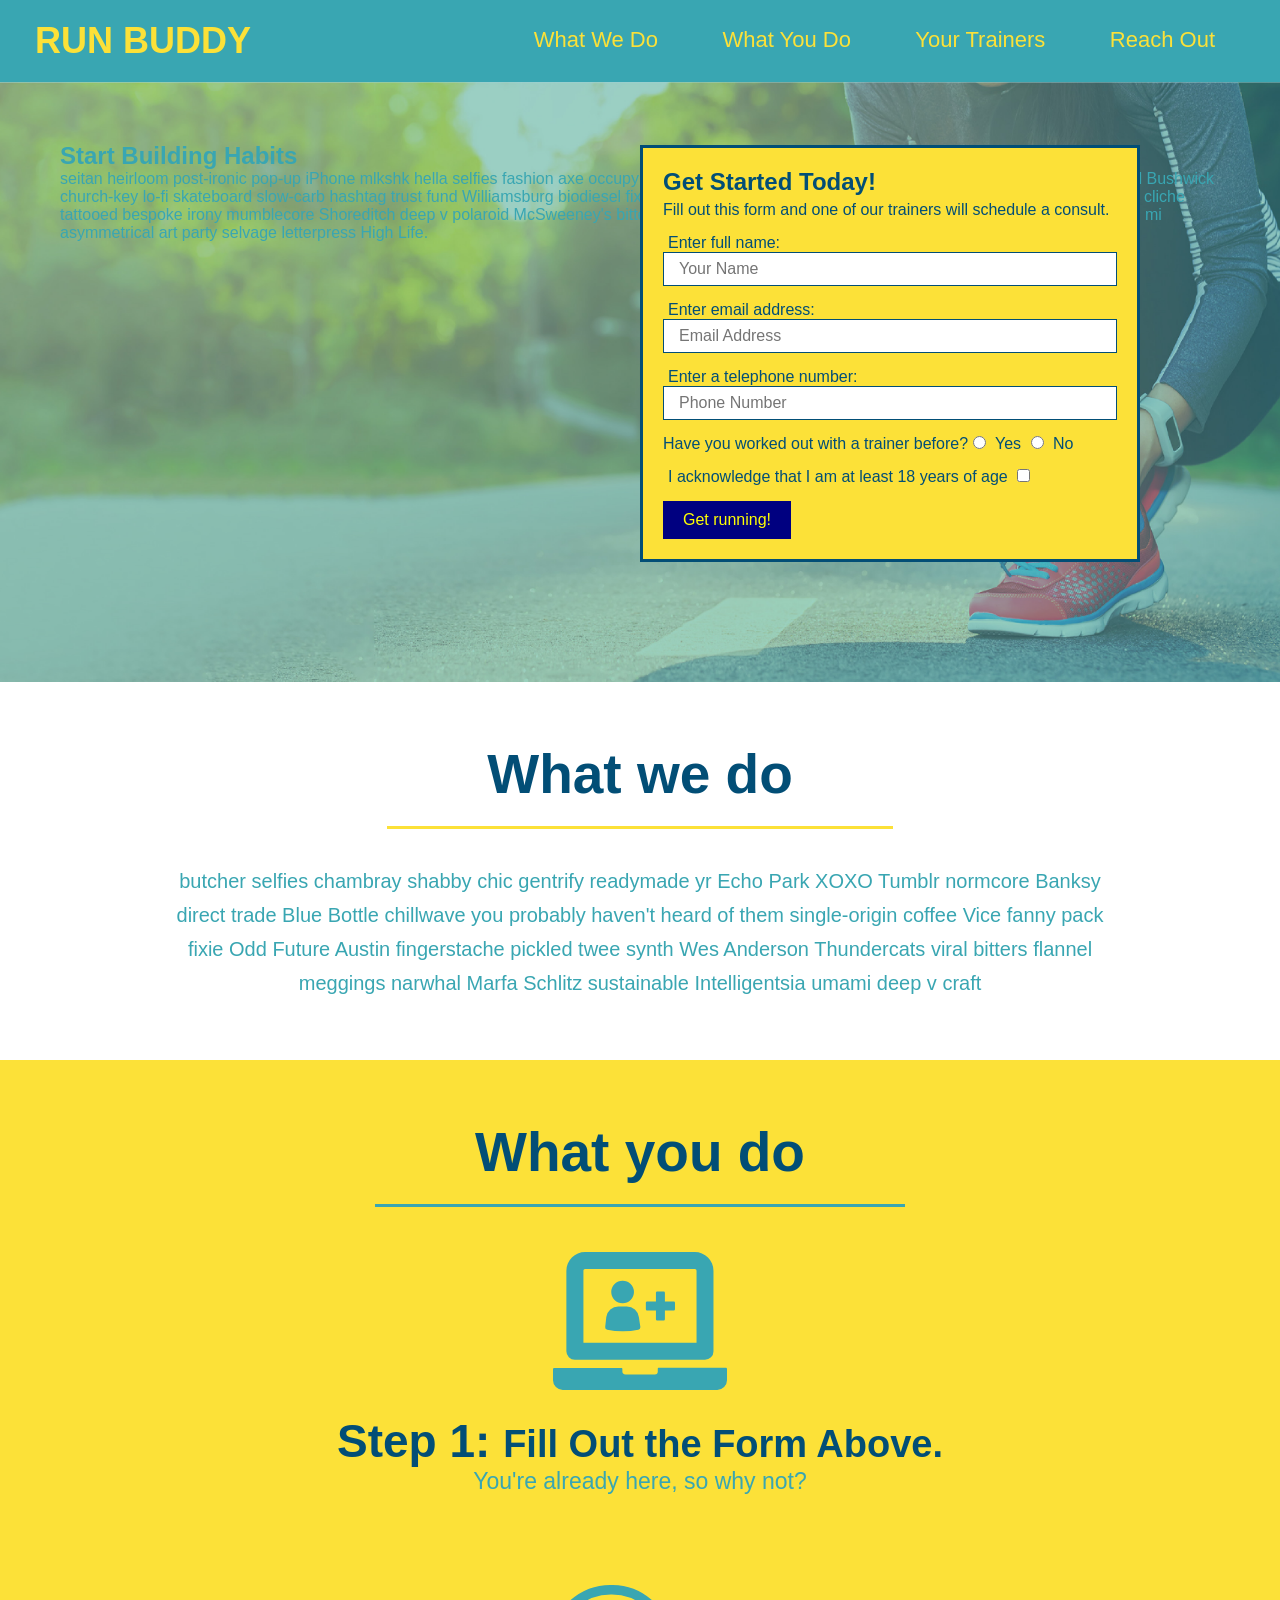
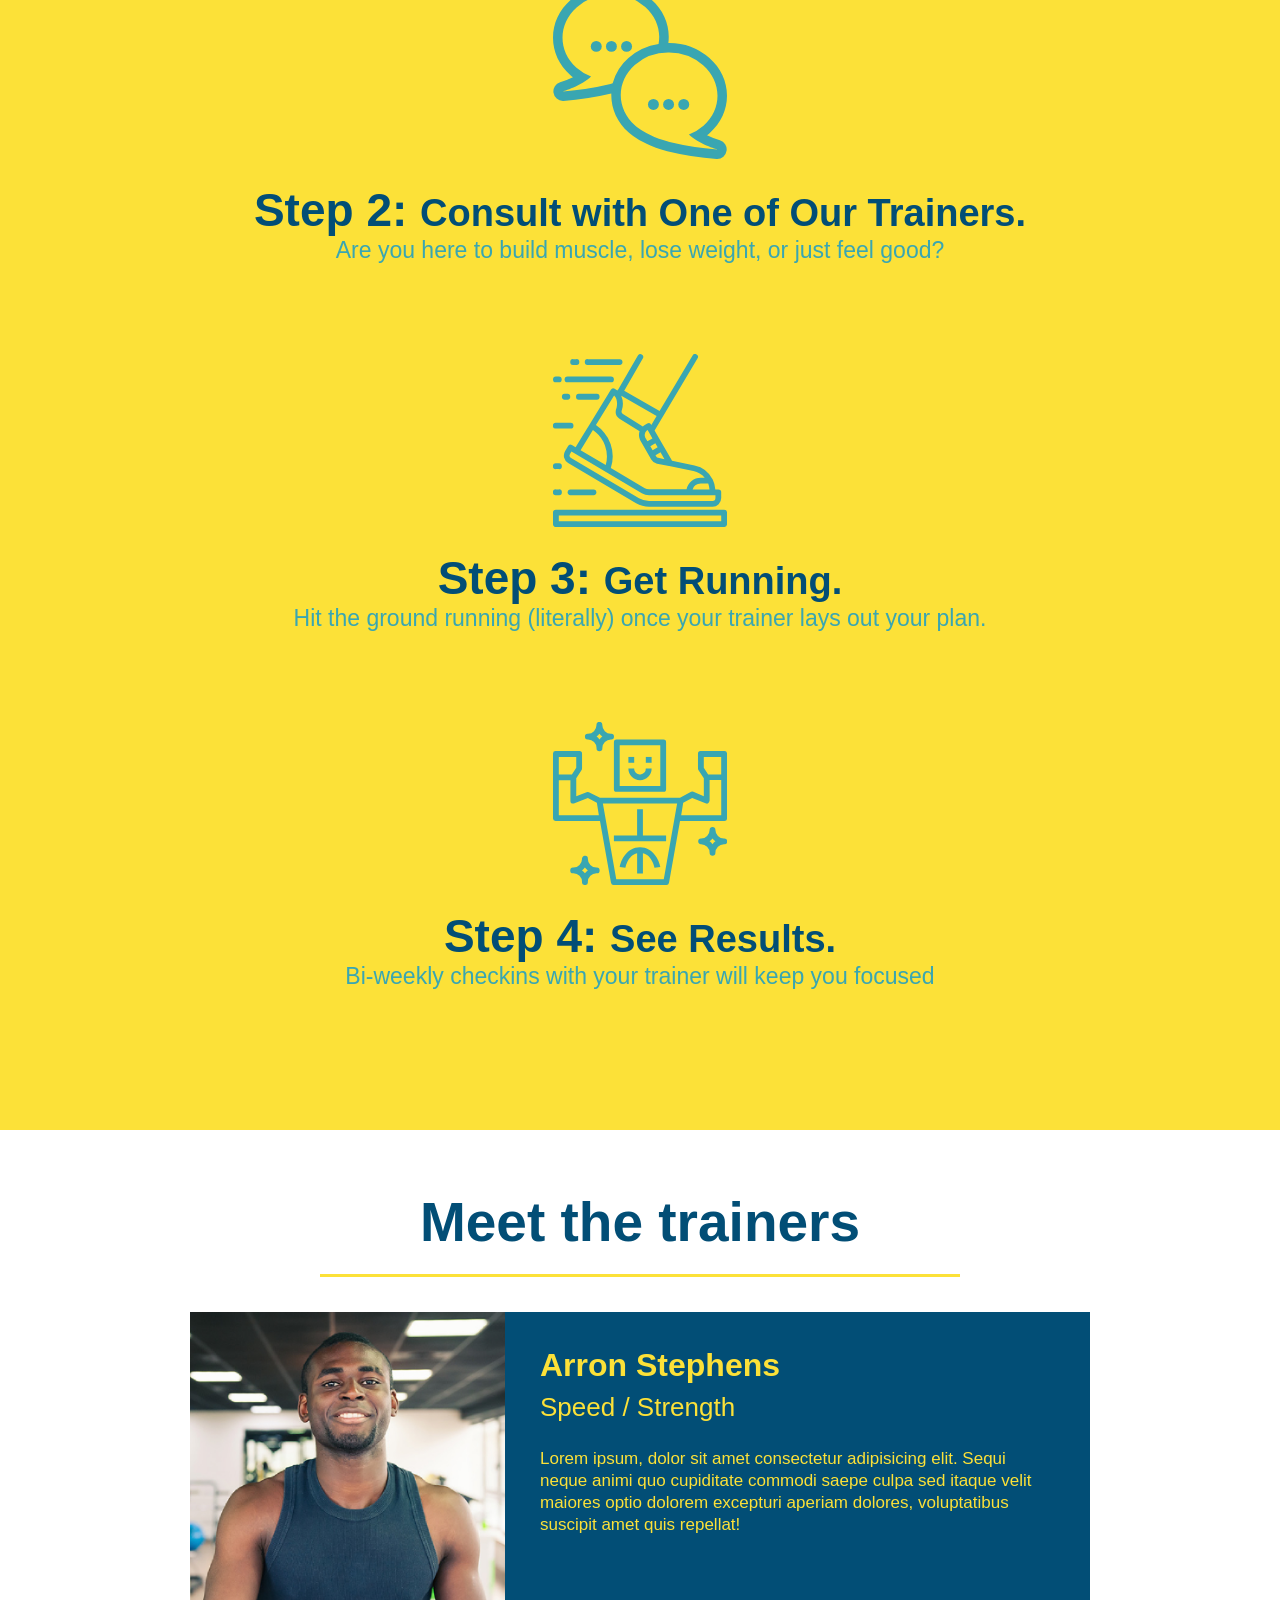
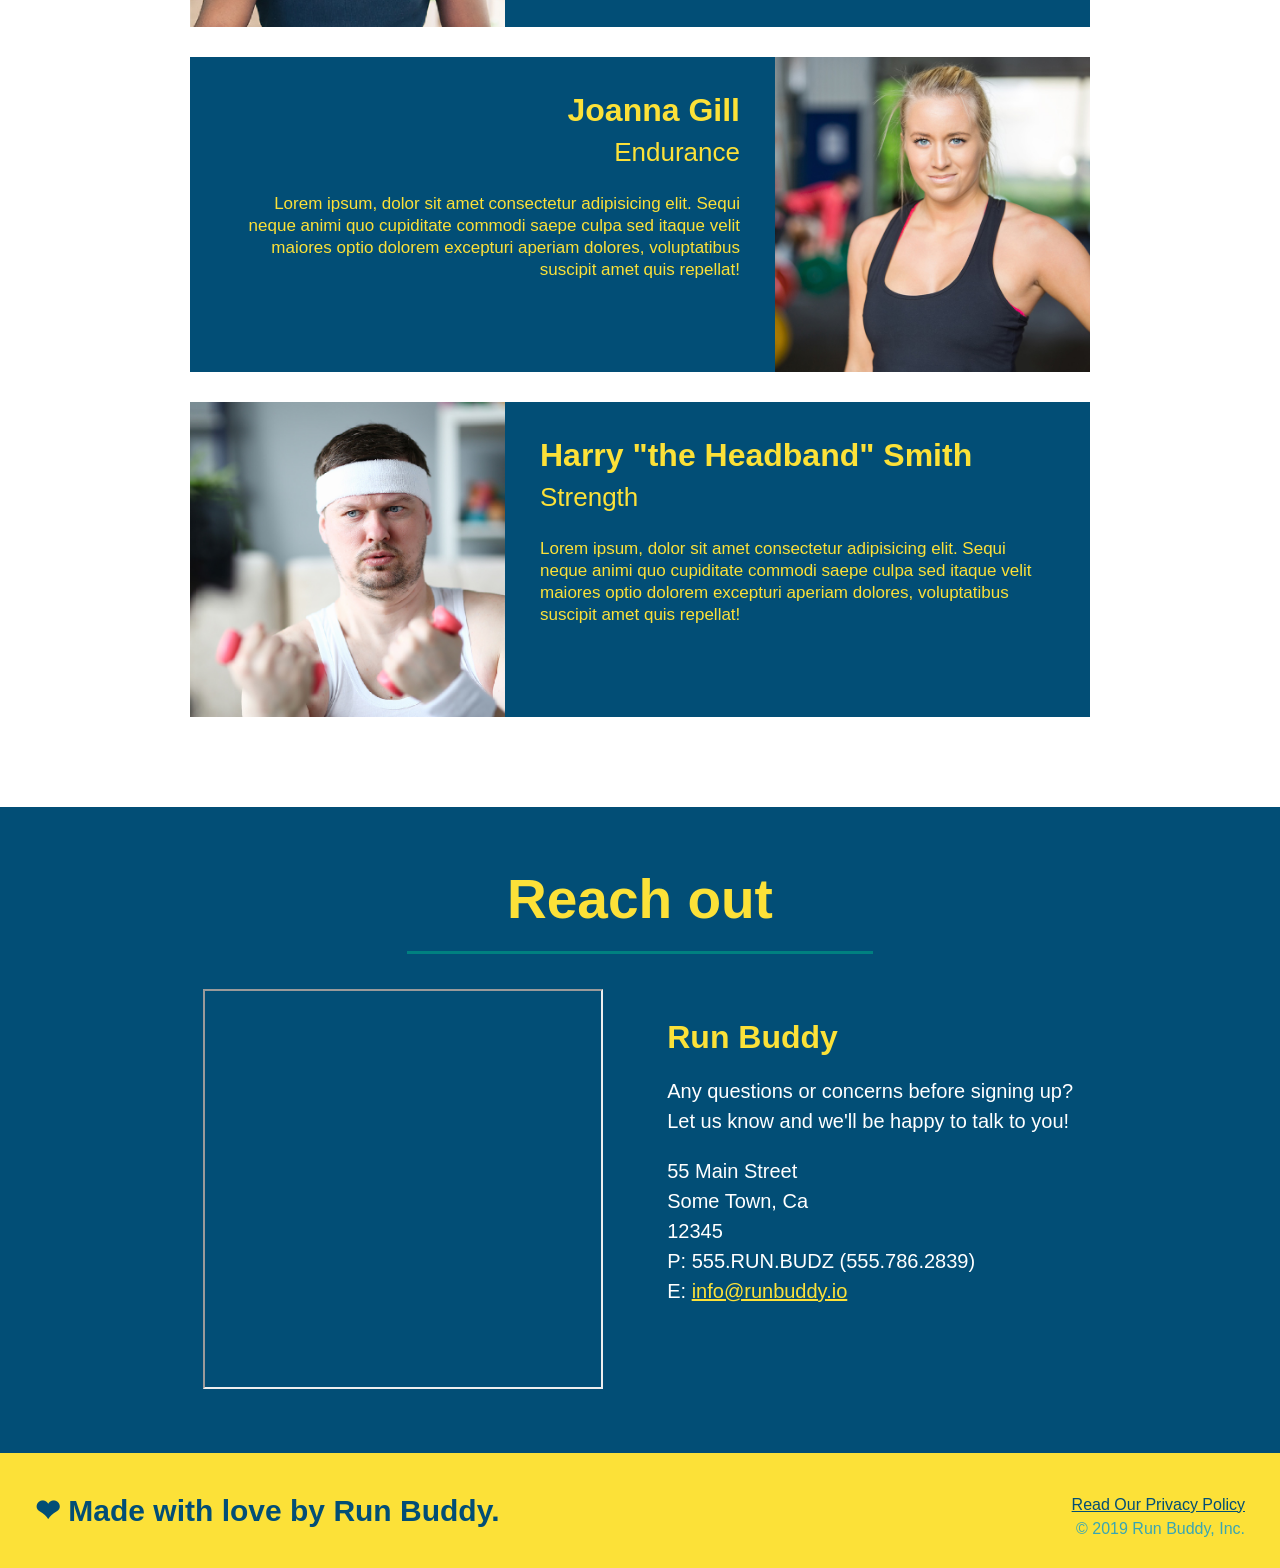
==== commit a5fef9f8: "add content to hero, replace image" ====
--- a/index.html
+++ b/index.html
@@ -32,6 +32,12 @@
 
     	<!-- hero / jumbotron -->
     	<section class="hero">
+			<div class="hero-cta">
+				<h2>Start Building Habits</h2>
+				<p>
+					seitan heirloom post-ironic pop-up iPhone mlkshk hella selfies fashion axe occupy readymade put a bird on it messenger bag Wes Anderson Schlitz plaid Bushwick church-key lo-fi skateboard slow-carb hashtag trust fund Williamsburg biodiesel fixie farm-to-table 8-bit banjo XOXO Banksy chillwave bicycle rights retro cliche tattooed bespoke irony mumblecore Shoreditch deep v polaroid McSweeney's bitters cray gentrify tofu Marfa you probably haven't heard of them yr banh mi asymmetrical art party selvage letterpress High Life.
+				</p>
+			</div>
 			<div class="hero-form">
 				<h3>Get Started Today!</h3>
 				<p>Fill out this form and one of our trainers will schedule a consult.</p>
@@ -205,7 +211,7 @@
     		<h2>❤ Made with love by Run Buddy.</h2>
 
 			<div>
-				<a href="#">Read Our Privacy Policy</a><br />
+				<a href="./privacy-policy.html">Read Our Privacy Policy</a><br />
 				&copy; 2019 Run Buddy, Inc.
 			</div>
     	</footer>
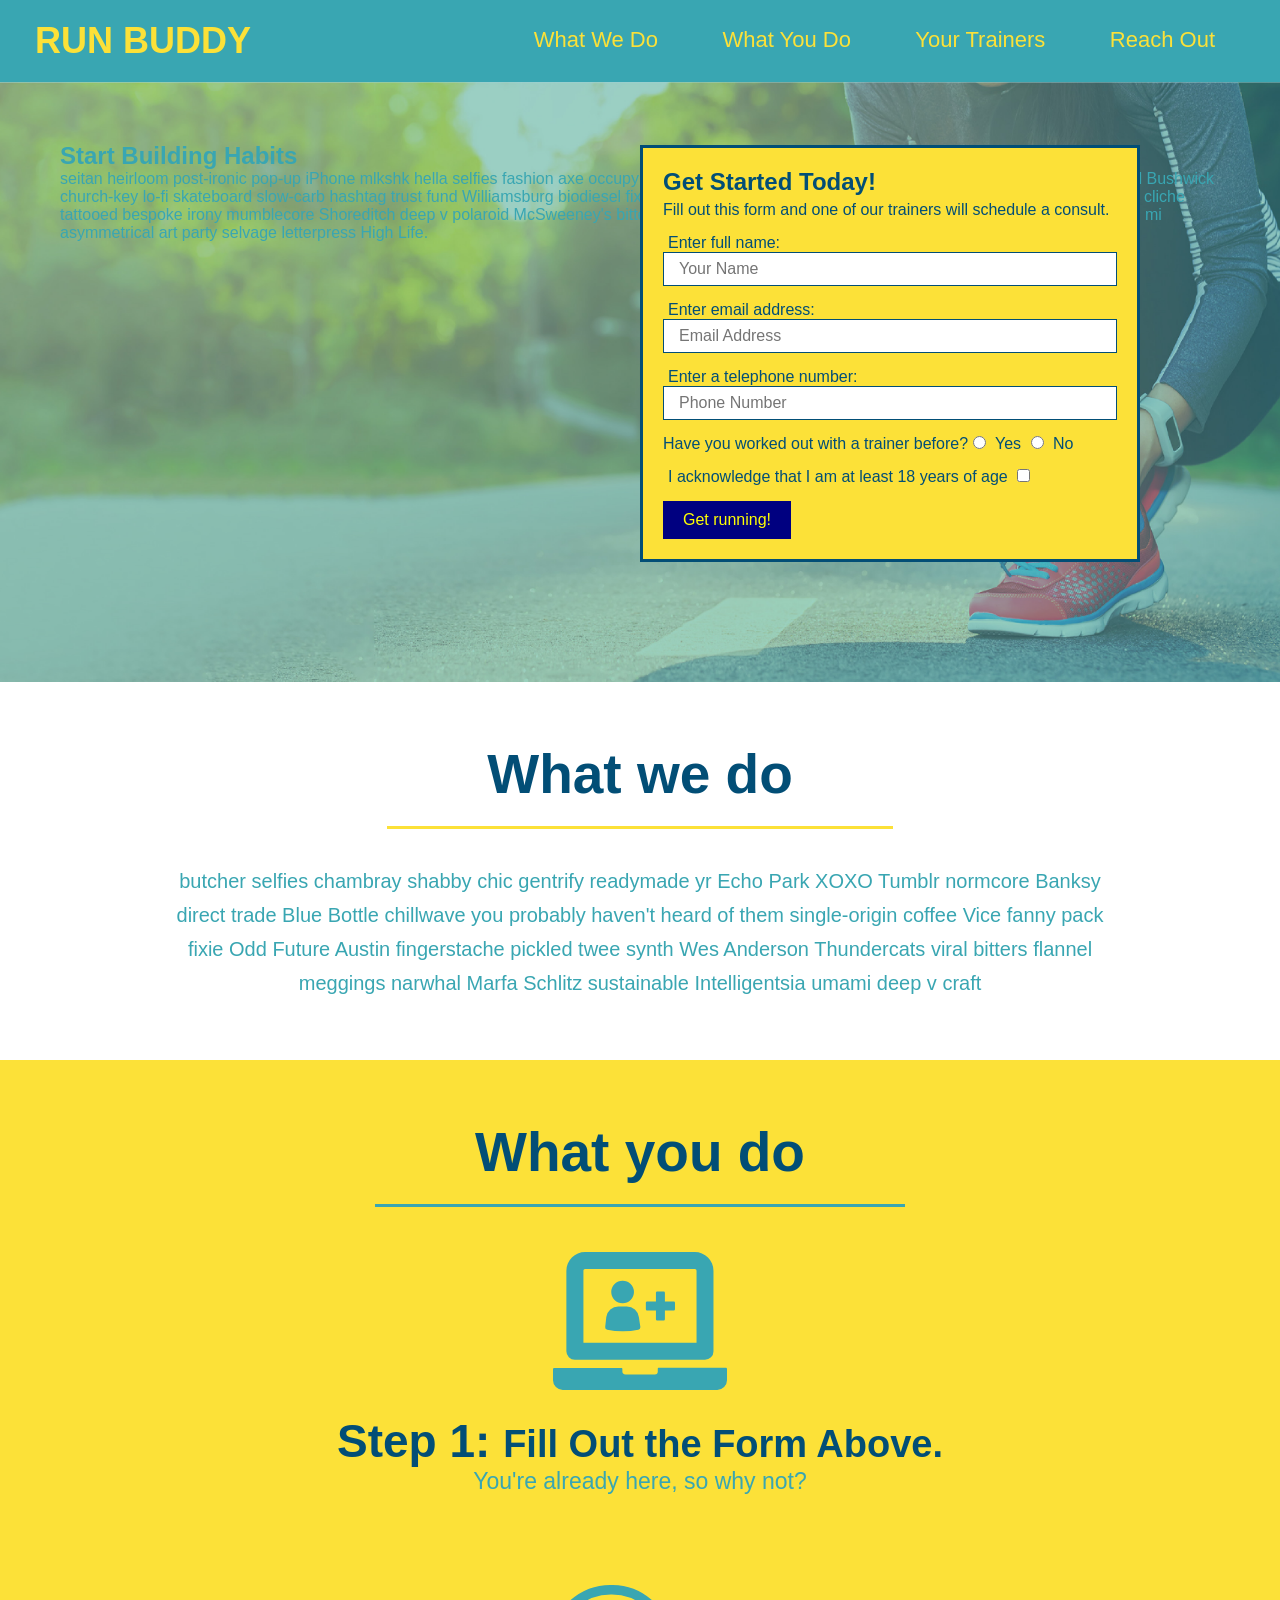
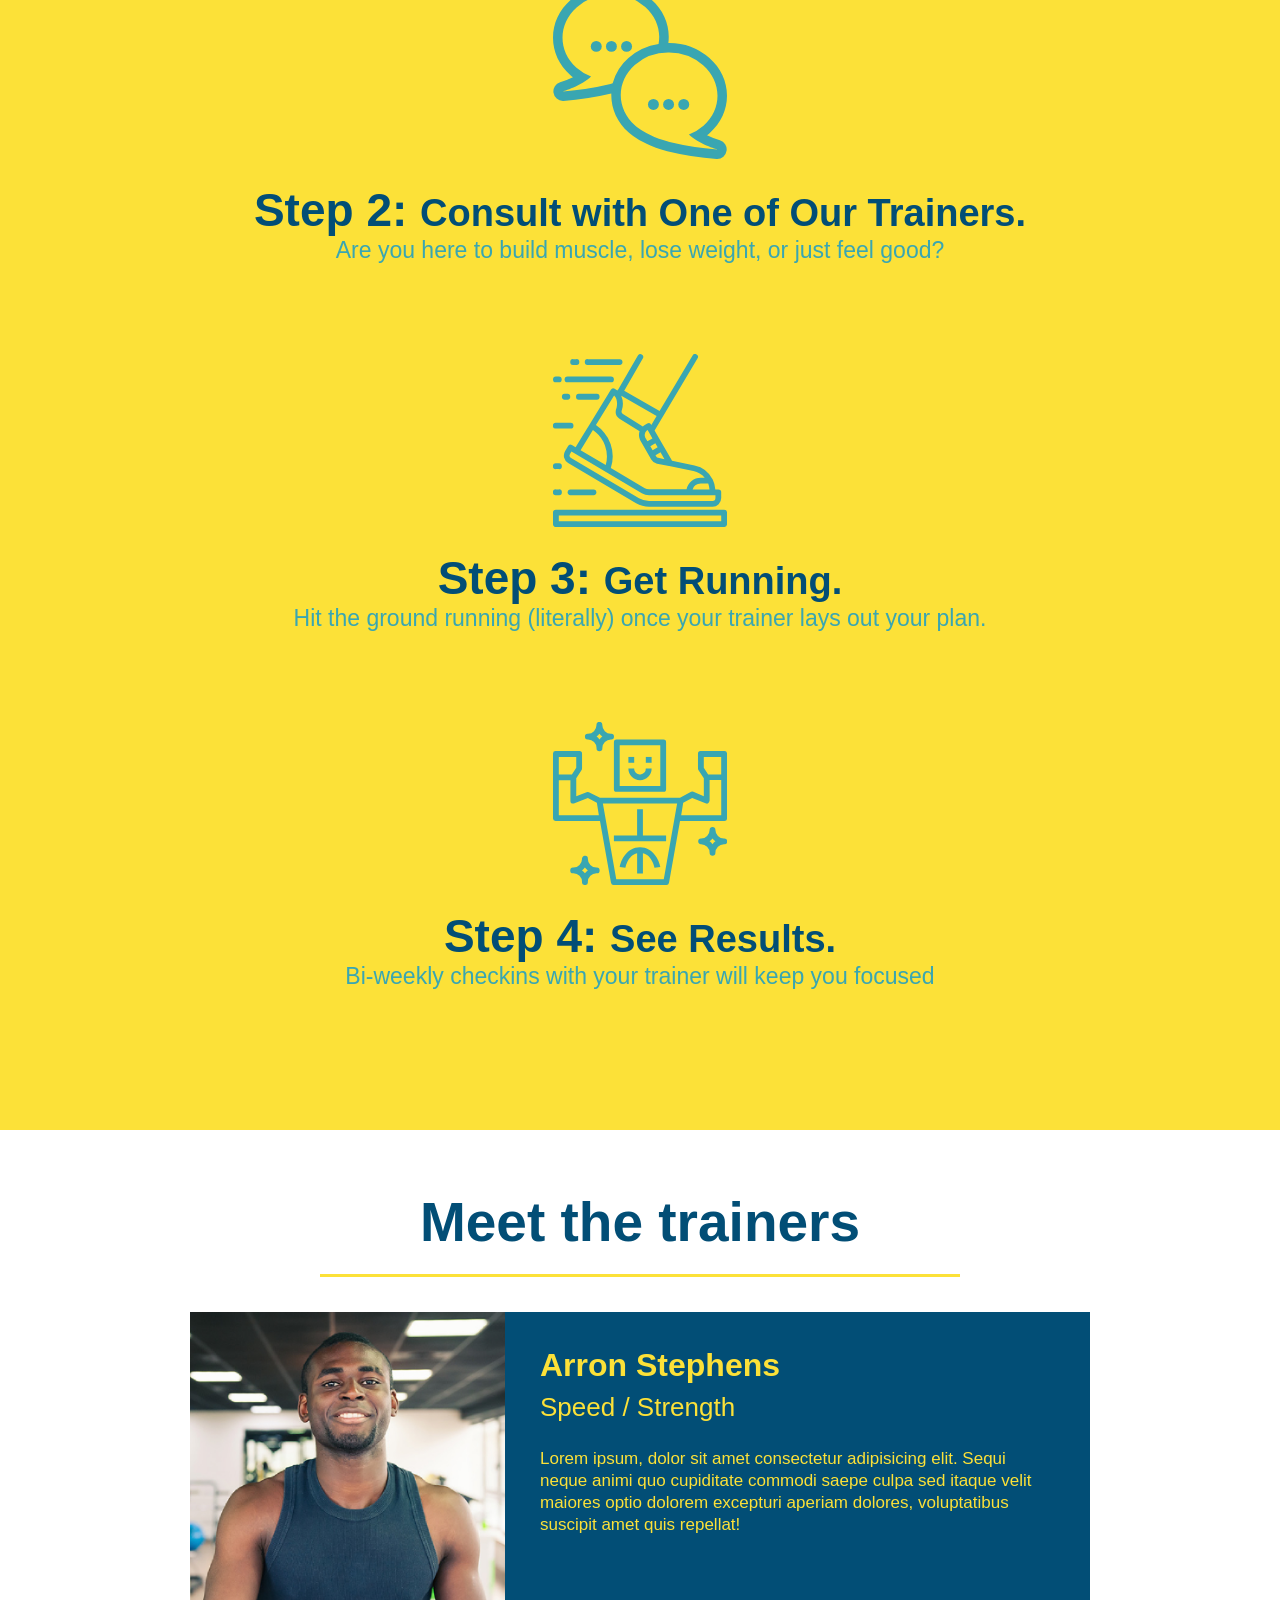
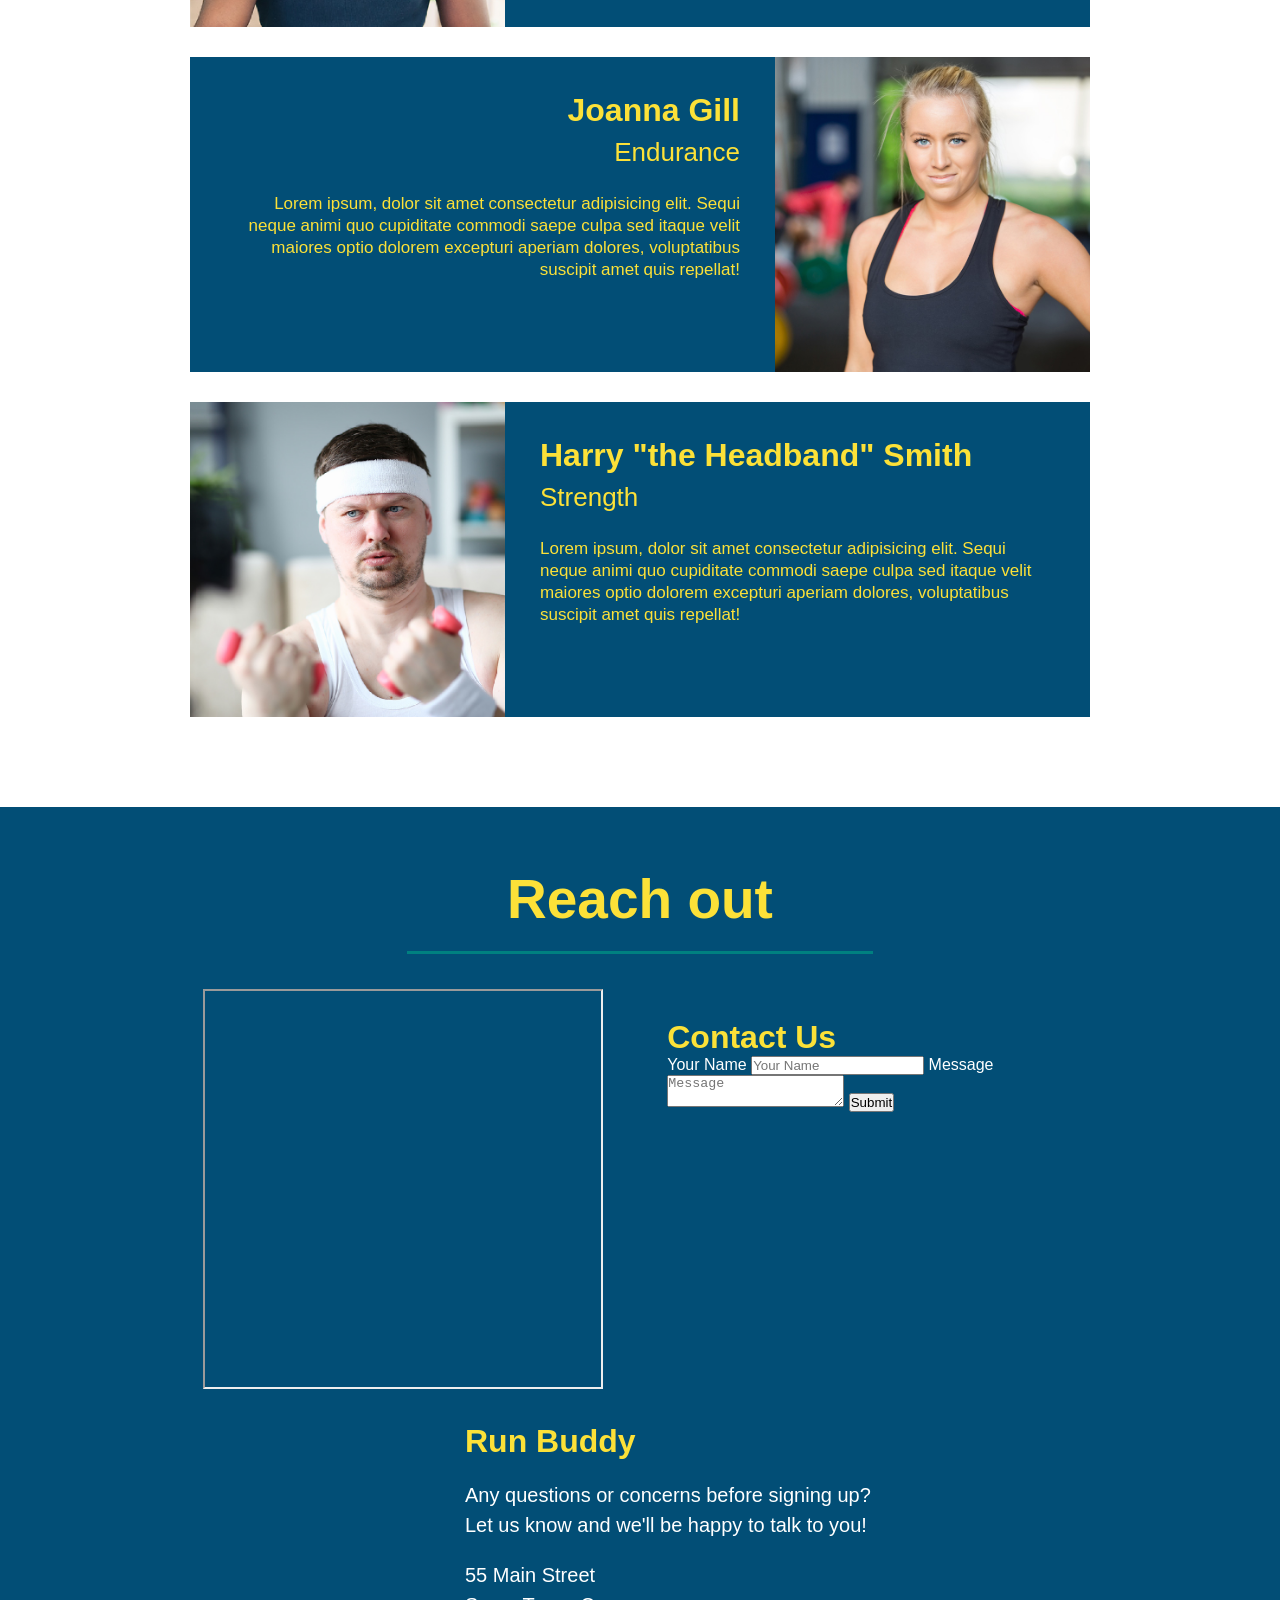
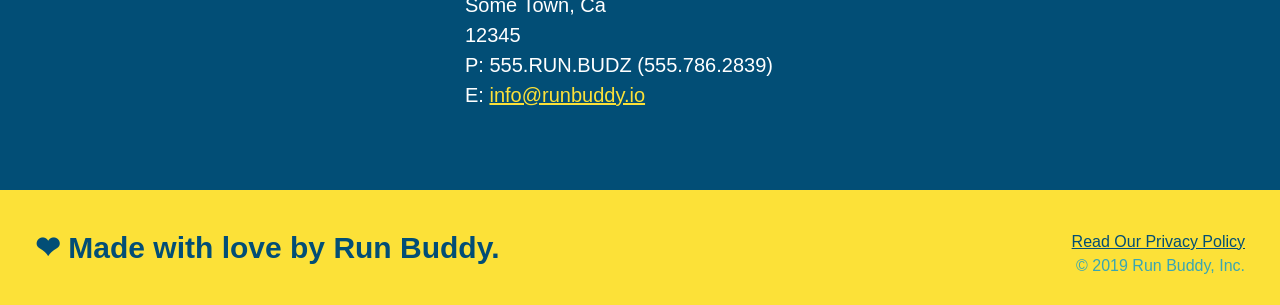
==== commit cbbbbc8e: "add contact form" ====
--- a/index.html
+++ b/index.html
@@ -189,6 +189,19 @@
 					loading="lazy">
 				</iframe>
 
+				<div class="contact-form">
+					<h3>Contact Us</h3>
+					<form>
+					   <label for="contact-name">Your Name</label>
+					   <input type="text" id="contact-name" placeholder="Your Name" />
+				  
+					   <label for="contact-message">Message</label>
+					   <textarea id="contact-message" placeholder="Message"></textarea>
+				  
+					   <button type="submit">Submit</button>
+					  </form>
+				</div>
+
 				<div>
 					<h3>Run Buddy</h3>
 					<p>
